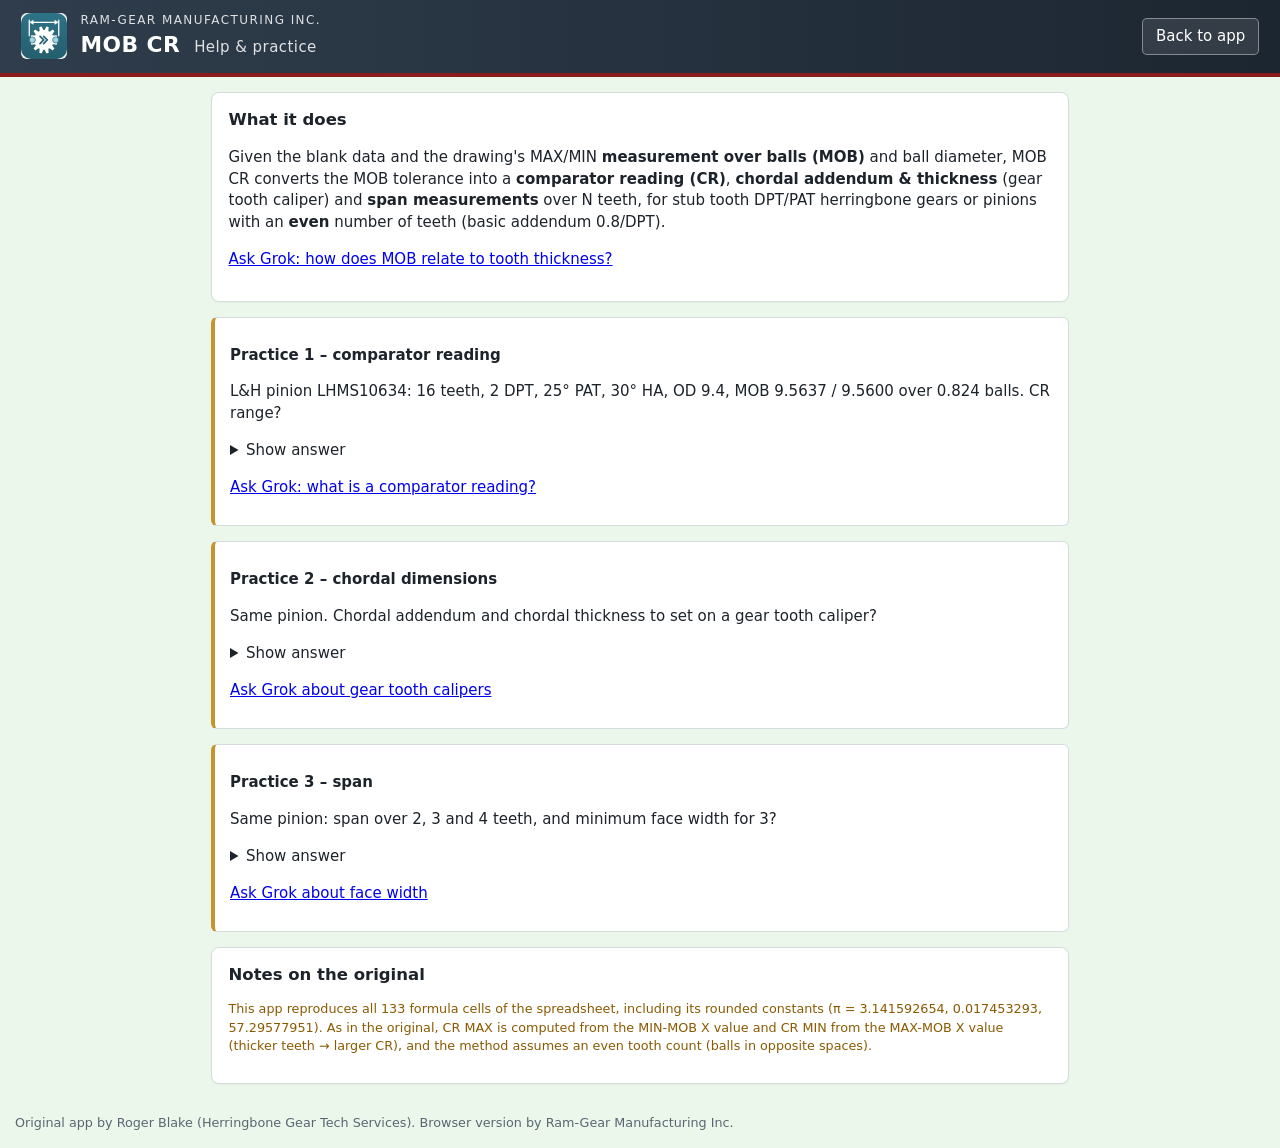
==== help.html @ 39ed8323 "MOB CR: browser version of Roger Blake's MOB to CR spreadsheet" ====
<!DOCTYPE html>
<html lang="en"><head><meta charset="utf-8"><meta name="viewport" content="width=device-width, initial-scale=1">
<title>MOB CR – Help &amp; Practice | Ram-Gear Manufacturing</title>
<link rel="icon" type="image/svg+xml" href="icon.svg"><link rel="icon" type="image/png" href="favicon.png"><link rel="stylesheet" href="css/style.css"></head>
<body>
<header class="site-header"><div class="brand"><img class="app-icon" src="icon.svg" width="46" height="46" alt="MOB CR icon">
<div><div class="company">Ram-Gear Manufacturing Inc.</div><h1>MOB CR <span class="sub">Help &amp; practice</span></h1></div></div>
<nav class="header-actions"><a class="btn" href="index.html">Back to app</a></nav></header>
<main class="help-main">
<section class="card"><h2>What it does</h2>
<p>Given the blank data and the drawing's MAX/MIN <b>measurement over balls (MOB)</b> and ball diameter, MOB CR converts the MOB tolerance into a <b>comparator reading (CR)</b>, <b>chordal addendum &amp; thickness</b> (gear tooth caliper) and <b>span measurements</b> over N teeth, for stub tooth DPT/PAT herringbone gears or pinions with an <b>even</b> number of teeth (basic addendum 0.8/DPT).</p>
<p><a href="https://grok.com/?q=Explain%20how%20measurement%20over%20balls%20(MOB)%20on%20a%20helical%20or%20herringbone%20gear%20with%20an%20even%20number%20of%20teeth%20relates%20to%20tooth%20thickness%2C%20chordal%20thickness%20and%20span." target="_blank" rel="noopener">Ask Grok: how does MOB relate to tooth thickness?</a></p></section>

<div class="practice"><h3>Practice 1 – comparator reading</h3>
<p>L&amp;H pinion LHMS10634: 16 teeth, 2 DPT, 25° PAT, 30° HA, OD 9.4, MOB 9.5637 / 9.5600 over 0.824 balls. CR range?</p>
<details><summary>Show answer</summary><p>CR MAX 0.1260, MIN 0.1235 (based on DPB 2, AB 0.4, PAB 21.99°, TB 0.6802, OD 9.4).</p></details>
<p><a href="https://grok.com/?q=What%20is%20a%20comparator%20reading%20(CR)%20when%20checking%20gear%20tooth%20thickness%20and%20how%20is%20it%20used%20in%20a%20gear%20shop%3F" target="_blank" rel="noopener">Ask Grok: what is a comparator reading?</a></p></div>

<div class="practice"><h3>Practice 2 – chordal dimensions</h3>
<p>Same pinion. Chordal addendum and chordal thickness to set on a gear tooth caliper?</p>
<details><summary>Show answer</summary><p>Addendum 0.7211; thickness MAX 0.8213, MIN 0.8193 (referenced to the 9.4 OD).</p></details>
<p><a href="https://grok.com/?q=How%20do%20I%20measure%20chordal%20tooth%20thickness%20with%20a%20gear%20tooth%20vernier%20caliper%2C%20and%20why%20does%20the%20chordal%20addendum%20depend%20on%20the%20actual%20outside%20diameter%3F" target="_blank" rel="noopener">Ask Grok about gear tooth calipers</a></p></div>

<div class="practice"><h3>Practice 3 – span</h3>
<p>Same pinion: span over 2, 3 and 4 teeth, and minimum face width for 3?</p>
<details><summary>Show answer</summary><p>2 teeth 2.2168 / 2.2150; 3 teeth 3.4782 / 3.4763; 4 teeth 4.7395 / 4.7377. Theoretical teeth to span 2.92 → use 3. Min face width 1.613.</p></details>
<p><a href="https://grok.com/?q=Why%20does%20measuring%20span%20over%20teeth%20on%20a%20helical%20gear%20require%20a%20minimum%20face%20width%20equal%20to%20span%20times%20sine%20of%20base%20helix%20angle%3F" target="_blank" rel="noopener">Ask Grok about face width</a></p></div>

<section class="card"><h2>Notes on the original</h2>
<p class="flag">This app reproduces all 133 formula cells of the spreadsheet, including its rounded constants (π = 3.141592654, 0.017453293, 57.29577951). As in the original, CR MAX is computed from the MIN-MOB X value and CR MIN from the MAX-MOB X value (thicker teeth → larger CR), and the method assumes an even tooth count (balls in opposite spaces).</p></section>
</main>
<footer class="site-footer">Original app by Roger Blake (Herringbone Gear Tech Services). Browser version by Ram-Gear Manufacturing Inc.</footer>
</body></html>
---- css/style.css ----
:root{
  --ink:#1d232a; --muted:#5b6672; --line:#d5dbe1; --bg:#EAF7EA; --card:#fff;
  --brand:#8a1c1c; --brand-dark:#5e1010; --steel:#2f3d4c; --accent:#c8932c;
  --ok:#256b3a; --warn:#8a5a00; --err:#a11d1d;
  --mono: "SFMono-Regular", Consolas, "Liberation Mono", Menlo, monospace;
}
*{box-sizing:border-box}
html,body{margin:0;background:var(--bg);color:var(--ink);font:15px/1.45 system-ui,-apple-system,"Segoe UI",Roboto,Arial,sans-serif}
.site-header{display:flex;justify-content:space-between;align-items:center;gap:1rem;flex-wrap:wrap;
  padding:.8rem 1.4rem;background:linear-gradient(90deg,var(--steel),#1c2631);color:#fff;border-bottom:4px solid var(--brand)}
.brand{display:flex;align-items:center;gap:.9rem}
.logo{width:46px;height:46px;border-radius:6px;background:var(--brand);color:#fff;display:grid;place-items:center;
  font-weight:800;letter-spacing:.5px;font-size:1.1rem;border:2px solid var(--accent)}
.company{font-size:.8rem;text-transform:uppercase;letter-spacing:.12em;opacity:.85}
h1{margin:0;font-size:1.45rem;letter-spacing:.02em}
h1 .sub{font-weight:400;font-size:1rem;opacity:.85;margin-left:.4rem}
h2{font-size:1.1rem;margin:0}
h3{font-size:1rem}
.layout{display:grid;grid-template-columns:minmax(330px,440px) 1fr;gap:1.1rem;padding:1.1rem 1.4rem;max-width:1400px;margin:0 auto}
#tools,#docs{grid-column:1 / -1}
.card{background:var(--card);border:1px solid var(--line);border-radius:8px;padding:1rem 1.1rem;box-shadow:0 1px 2px rgba(0,0,0,.04)}
.card-head{display:flex;justify-content:space-between;align-items:center;border-bottom:2px solid var(--brand);padding-bottom:.45rem;margin-bottom:.8rem}
.units{font-size:.85rem;color:var(--muted)}
.units select{margin-left:.3rem}
.field{margin-bottom:.65rem}
.field label{display:block;font-weight:600;font-size:.9rem;margin-bottom:.2rem}
.field label small{font-weight:400;color:var(--muted)}
.inp{display:flex;align-items:center;gap:.4rem}
input,select,textarea{font:inherit;padding:.38rem .5rem;border:1px solid #aab4be;border-radius:5px;background:#fff;color:var(--ink)}
.inp input{flex:1;font-family:var(--mono);font-size:1rem}
input:focus,select:focus,textarea:focus{outline:2px solid var(--accent);outline-offset:0;border-color:var(--accent)}
.field.has-error input{border-color:var(--err);background:#fff6f6}
.u{min-width:2.4rem;color:var(--muted);font-size:.85rem}
.hint{font-size:.8rem;color:var(--muted);margin-top:.15rem;font-family:var(--mono)}
.err{font-size:.82rem;color:var(--err);margin-top:.15rem}
.err:empty{display:none}
.btn{font:inherit;cursor:pointer;border:1px solid #aab4be;border-radius:5px;padding:.42rem .85rem;background:#f7f8fa;color:var(--ink)}
.btn:hover{background:#eceff2}
.site-header .btn{background:rgba(255,255,255,.1);color:#fff;border-color:rgba(255,255,255,.4)}
.site-header .btn:hover{background:rgba(255,255,255,.2)}
.btn-primary{background:var(--brand);color:#fff;border-color:var(--brand-dark);font-weight:600}
.btn-primary:hover{background:var(--brand-dark)}
.btn-ghost{background:transparent}
.btn-small{padding:.2rem .55rem;font-size:.82rem}
.actions{display:flex;gap:.5rem;flex-wrap:wrap;margin-top:.8rem}
.job{margin-top:.6rem;border:1px dashed var(--line);border-radius:6px;padding:.4rem .6rem}
.job summary{cursor:pointer;font-size:.9rem;color:var(--muted)}
.job label{display:block;font-size:.85rem;margin-top:.35rem}
.job input,.job textarea{width:100%;margin-top:.15rem}
.grid2{display:grid;grid-template-columns:1fr 1fr;gap:0 .6rem}
.notes{margin-top:1rem;background:#fbf7ee;border:1px solid #ead9b5;border-radius:6px;padding:.55rem .8rem;font-size:.88rem}
.notes h3{margin:.1rem 0 .3rem;color:var(--brand);font-size:.9rem;text-transform:uppercase;letter-spacing:.06em}
.notes p{margin:.25rem 0}
.notes code{font-family:var(--mono);font-size:.85em}
table.results{width:100%;border-collapse:collapse}
.results th,.results td{border-bottom:1px solid var(--line);padding:.45rem .55rem;text-align:left;vertical-align:top}
.results thead th{background:#f3f5f7;font-size:.8rem;text-transform:uppercase;letter-spacing:.06em;color:var(--muted)}
.results td.num,.results th.num{text-align:right;font-family:var(--mono);white-space:nowrap}
.results td.idx{width:2.2rem;color:var(--muted)}
.results tr.key td{background:#fff7e6;font-weight:700}
.results tr.key td.num{font-size:1.15rem;color:var(--brand-dark)}
.results.small td{font-size:.88rem;padding:.3rem .55rem}
.results .unit{color:var(--muted);font-size:.8em;margin-left:.25rem}
.results .dm{color:var(--muted);margin-left:.5rem}
.empty{color:var(--muted);text-align:center;padding:2rem!important}
.sec{margin:1.2rem 0 .4rem}
.tag{display:inline-block;font-size:.68rem;font-weight:600;text-transform:uppercase;letter-spacing:.05em;padding:.05rem .4rem;border-radius:3px;vertical-align:middle}
.tag-new{background:#e7eef7;color:#2c4f7c;border:1px solid #c4d4e8}
.stamp{font-size:.8rem;color:var(--muted)}
.method{font-size:.8rem;color:var(--muted);margin-top:1rem;border-top:1px solid var(--line);padding-top:.6rem}
.msg{border-radius:5px;padding:.45rem .7rem;margin-bottom:.6rem;font-size:.88rem}
.msg.warn{background:#fff6e0;border:1px solid #f0d48a;color:var(--warn)}
.msg.error{background:#fdecec;border:1px solid #f0b4b4;color:var(--err)}
.muted{color:var(--muted);font-size:.88rem}
.helpers{display:grid;grid-template-columns:repeat(auto-fill,minmax(250px,1fr));gap:.8rem}
.helper{border:1px solid var(--line);border-radius:6px;padding:.6rem .7rem;display:flex;flex-direction:column;gap:.35rem}
.helper h4{margin:0;font-size:.9rem}
.helper label{font-size:.85rem;display:flex;justify-content:space-between;align-items:center;gap:.5rem}
.helper input{width:9rem;font-family:var(--mono)}
.helper output{font-family:var(--mono);font-weight:700;min-height:1.2em}
.helper .btn{align-self:flex-start}
.docs code{font-family:var(--mono);font-size:.88em;background:#f3f5f7;padding:.05rem .25rem;border-radius:3px}
.formulas li{margin:.25rem 0}
.site-footer{display:flex;justify-content:space-between;flex-wrap:wrap;gap:.5rem;padding:.8rem 1.4rem 1.4rem;color:var(--muted);font-size:.8rem;max-width:1400px;margin:0 auto}
.print-only{display:none}
.toast{position:fixed;bottom:1rem;left:50%;transform:translateX(-50%);background:var(--steel);color:#fff;padding:.5rem 1rem;border-radius:5px;font-size:.9rem;z-index:10}
@media (max-width:860px){.layout{grid-template-columns:1fr}}

@media print{
  @page{size:letter;margin:.5in}
  html,body{background:#fff;font-size:11pt}
  .no-print,.site-header,.site-footer,#messages .warn-print-hide{display:none!important}
  .print-only{display:block}
  .layout{display:block;padding:0}
  .card{border:none;box-shadow:none;padding:0}
  .print-brand{display:flex;gap:.8rem;align-items:center;border-bottom:3px solid #000;padding-bottom:.4rem;margin-bottom:.5rem}
  .print-brand .logo{width:38px;height:38px;background:#fff;color:#000;border:2px solid #000}
  .ptitle{font-weight:700;font-size:13pt}
  .jobtable{width:100%;border-collapse:collapse;margin:.3rem 0 .6rem;font-size:10pt}
  .jobtable td{padding:.15rem .3rem;border:1px solid #999}
  .jobtable td.k{font-weight:600;width:16%;background:#f2f2f2}
  .results th,.results td{border-bottom:1px solid #999;padding:.2rem .45rem}
  .results.small td{padding:.12rem .45rem;font-size:9pt}
  .sec{margin:.6rem 0 .2rem}
  .method{margin-top:.5rem;font-size:8pt}
  .results tr.key td{background:#eee}
  .card-head{border-bottom:1px solid #000}
  .tag-new{border:1px solid #999;background:#fff;color:#333}
  .sig{margin-top:1rem}
  .card-head{margin-bottom:.3rem}
  .print-brand{margin-bottom:.3rem}
  .msg{border:1px solid #999;background:#fff;color:#000}
}
.attrib{font-size:.88rem;color:var(--muted);border-left:3px solid var(--accent);padding:.3rem .7rem;background:#fbf7ee}

a.btn{text-decoration:none;display:inline-block}
.app-icon{width:46px;height:46px;border-radius:10px;display:block;flex:none}
/* Span CR additions */
.app-icon{border-radius:6px;background:#fff}
.big{font-family:var(--mono);font-size:1.15rem;font-weight:700}
table.results{width:100%;border-collapse:collapse}
table.results th,table.results td{padding:.3rem .5rem;border-bottom:1px solid var(--line);text-align:left}
table.results td.num,table.results th.num{text-align:right;font-family:var(--mono)}
.site-footer{text-align:center;color:var(--muted);font-size:.85rem;padding:1rem}
.practice{background:#fff;border:1px solid var(--line);border-left:4px solid var(--accent);border-radius:6px;padding:.8rem 1rem;margin:1rem 0}
.practice details{margin-top:.4rem}
.flag{color:var(--warn);font-size:.85rem}
.help-main{max-width:900px;margin:0 auto;padding:1rem 1.4rem}
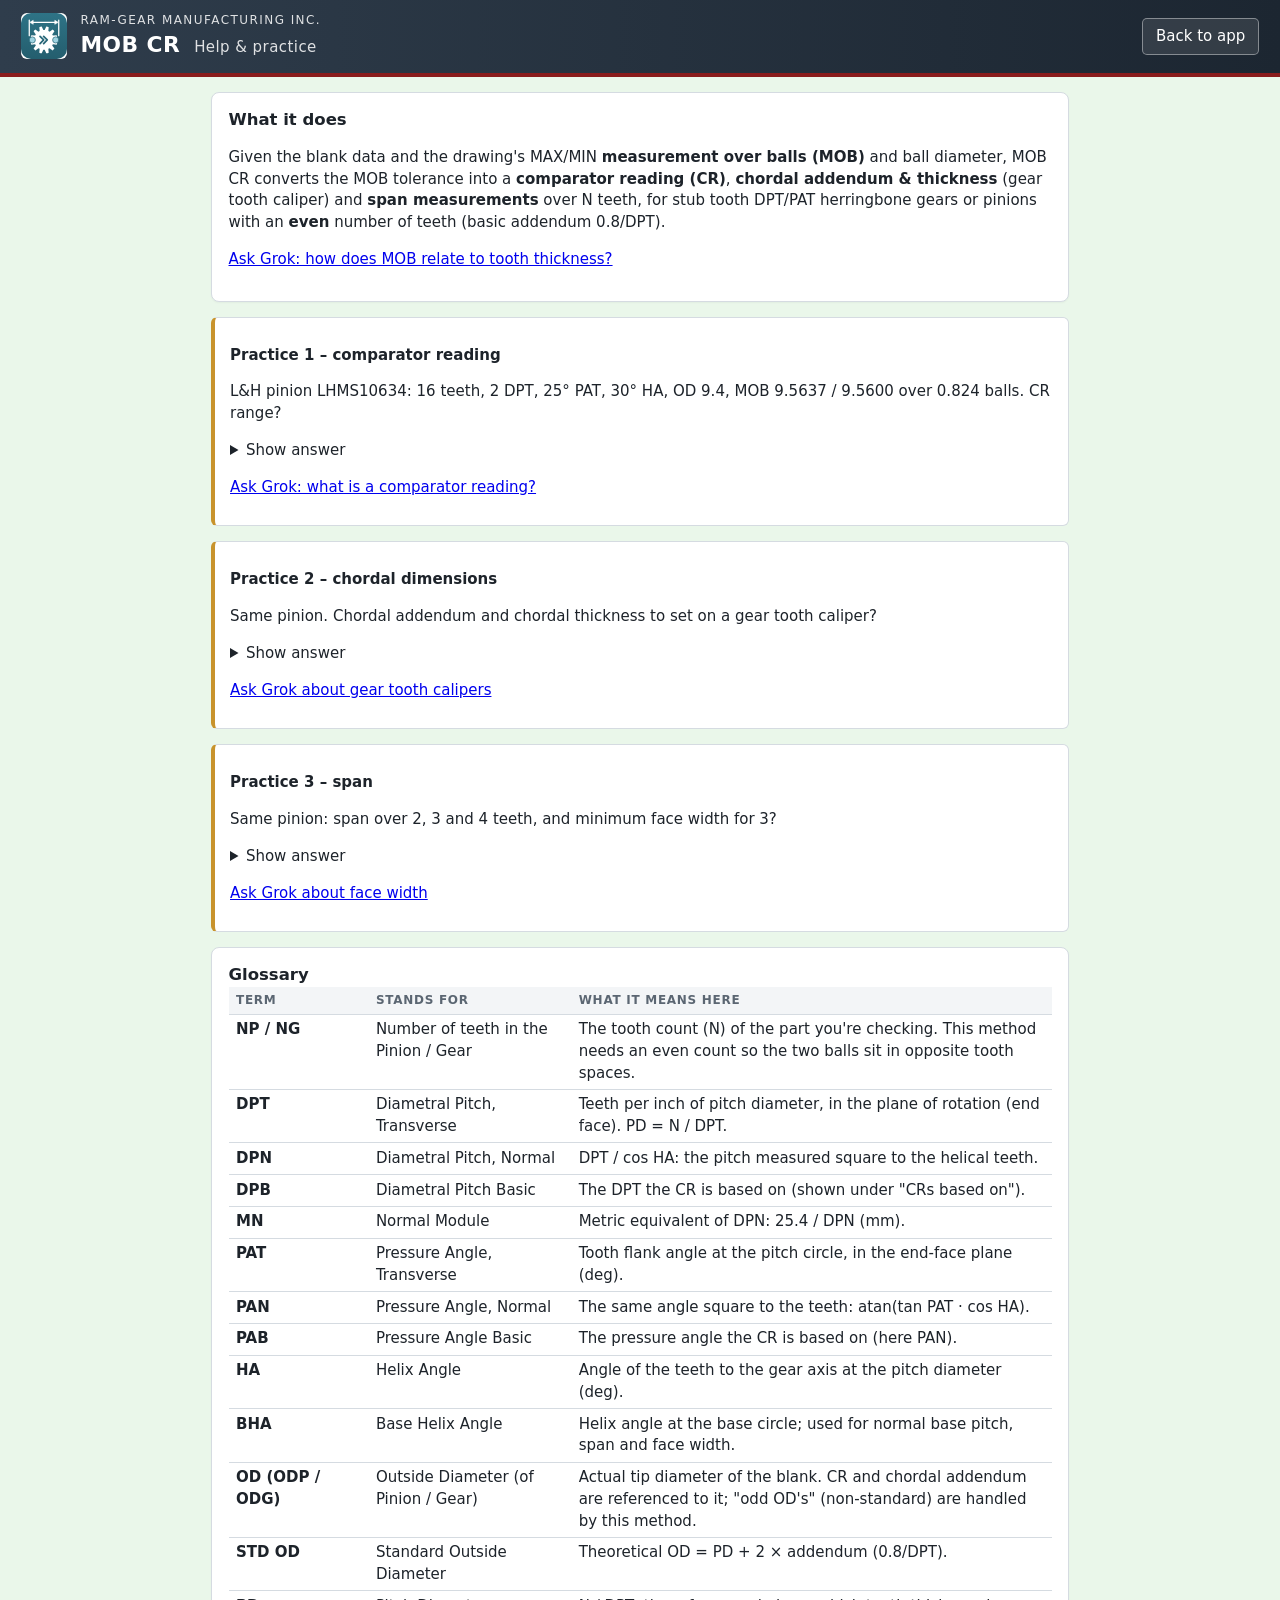
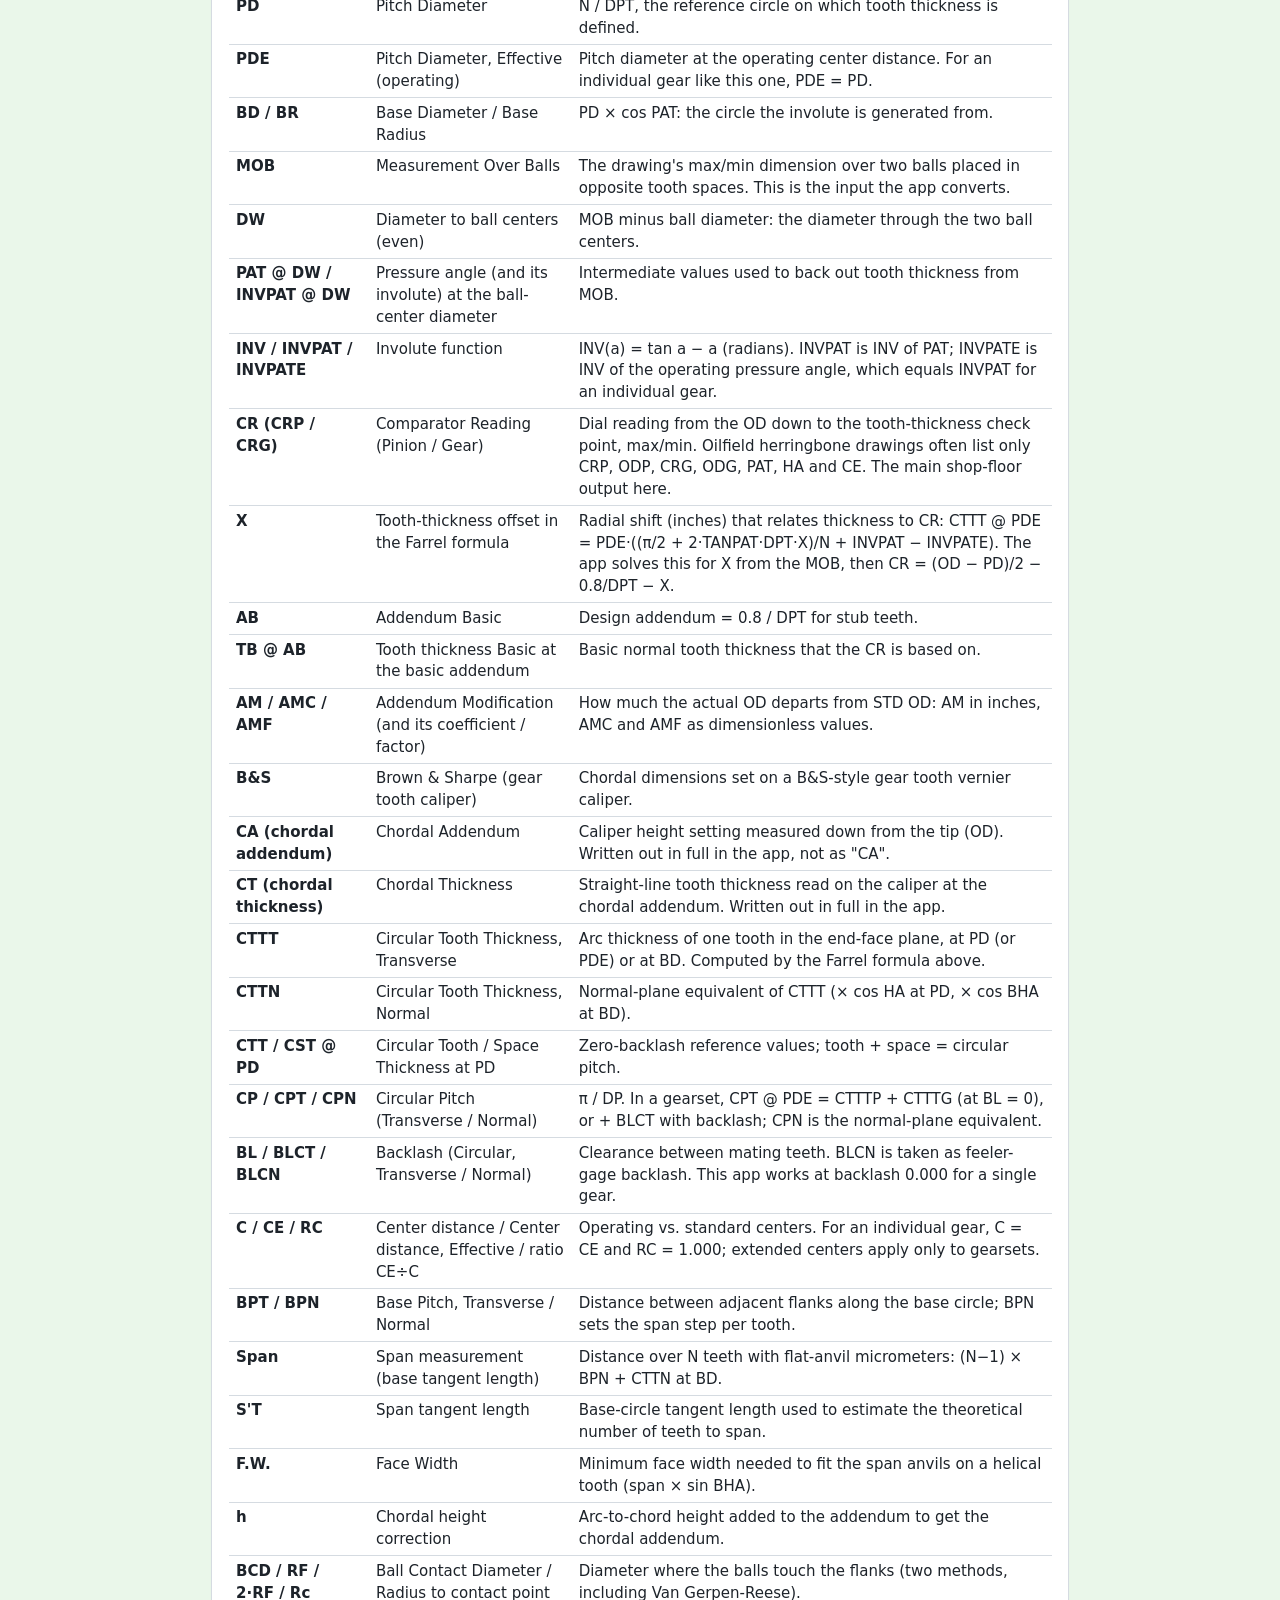
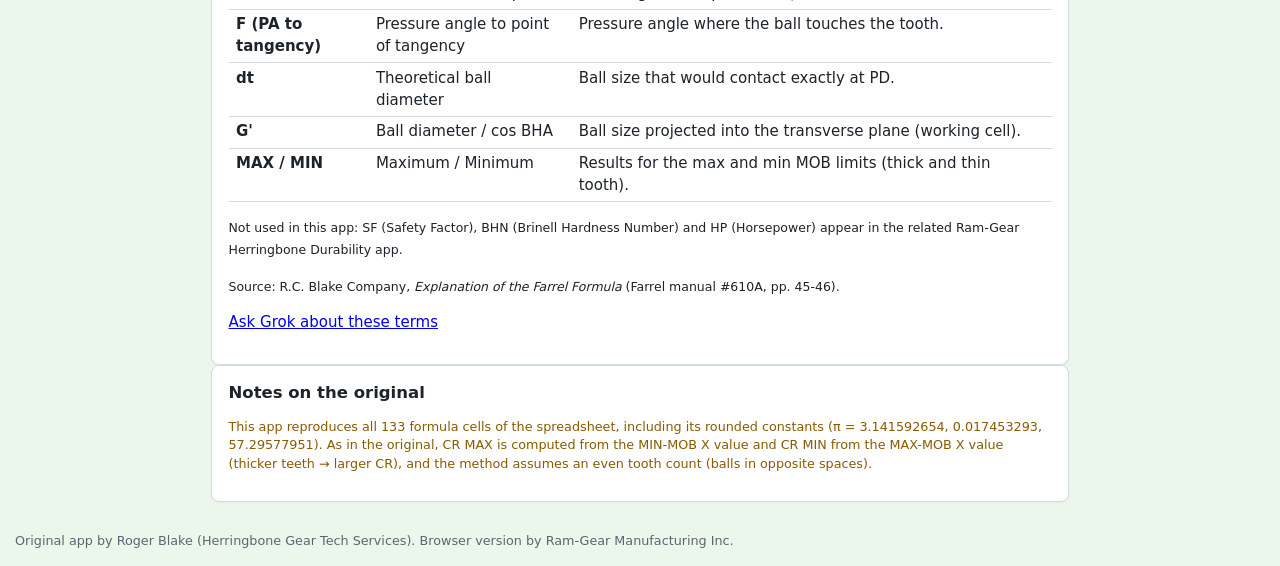
==== commit a908ba6e: "help: add glossary (Farrel formula definitions)" ====
--- a/help.html
+++ b/help.html
@@ -26,6 +26,11 @@
 <details><summary>Show answer</summary><p>2 teeth 2.2168 / 2.2150; 3 teeth 3.4782 / 3.4763; 4 teeth 4.7395 / 4.7377. Theoretical teeth to span 2.92 → use 3. Min face width 1.613.</p></details>
 <p><a href="https://grok.com/?q=Why%20does%20measuring%20span%20over%20teeth%20on%20a%20helical%20gear%20require%20a%20minimum%20face%20width%20equal%20to%20span%20times%20sine%20of%20base%20helix%20angle%3F" target="_blank" rel="noopener">Ask Grok about face width</a></p></div>
 
+<section class="card" id="glossary"><h2>Glossary</h2>
+<table class="results"><thead><tr><th>Term</th><th>Stands for</th><th>What it means here</th></tr></thead><tbody><tr><td><b>NP / NG</b></td><td>Number of teeth in the Pinion / Gear</td><td>The tooth count (N) of the part you're checking. This method needs an even count so the two balls sit in opposite tooth spaces.</td></tr><tr><td><b>DPT</b></td><td>Diametral Pitch, Transverse</td><td>Teeth per inch of pitch diameter, in the plane of rotation (end face). PD = N / DPT.</td></tr><tr><td><b>DPN</b></td><td>Diametral Pitch, Normal</td><td>DPT / cos HA: the pitch measured square to the helical teeth.</td></tr><tr><td><b>DPB</b></td><td>Diametral Pitch Basic</td><td>The DPT the CR is based on (shown under "CRs based on").</td></tr><tr><td><b>MN</b></td><td>Normal Module</td><td>Metric equivalent of DPN: 25.4 / DPN (mm).</td></tr><tr><td><b>PAT</b></td><td>Pressure Angle, Transverse</td><td>Tooth flank angle at the pitch circle, in the end-face plane (deg).</td></tr><tr><td><b>PAN</b></td><td>Pressure Angle, Normal</td><td>The same angle square to the teeth: atan(tan PAT · cos HA).</td></tr><tr><td><b>PAB</b></td><td>Pressure Angle Basic</td><td>The pressure angle the CR is based on (here PAN).</td></tr><tr><td><b>HA</b></td><td>Helix Angle</td><td>Angle of the teeth to the gear axis at the pitch diameter (deg).</td></tr><tr><td><b>BHA</b></td><td>Base Helix Angle</td><td>Helix angle at the base circle; used for normal base pitch, span and face width.</td></tr><tr><td><b>OD (ODP / ODG)</b></td><td>Outside Diameter (of Pinion / Gear)</td><td>Actual tip diameter of the blank. CR and chordal addendum are referenced to it; "odd OD's" (non-standard) are handled by this method.</td></tr><tr><td><b>STD OD</b></td><td>Standard Outside Diameter</td><td>Theoretical OD = PD + 2 × addendum (0.8/DPT).</td></tr><tr><td><b>PD</b></td><td>Pitch Diameter</td><td>N / DPT, the reference circle on which tooth thickness is defined.</td></tr><tr><td><b>PDE</b></td><td>Pitch Diameter, Effective (operating)</td><td>Pitch diameter at the operating center distance. For an individual gear like this one, PDE = PD.</td></tr><tr><td><b>BD / BR</b></td><td>Base Diameter / Base Radius</td><td>PD × cos PAT: the circle the involute is generated from.</td></tr><tr><td><b>MOB</b></td><td>Measurement Over Balls</td><td>The drawing's max/min dimension over two balls placed in opposite tooth spaces. This is the input the app converts.</td></tr><tr><td><b>DW</b></td><td>Diameter to ball centers (even)</td><td>MOB minus ball diameter: the diameter through the two ball centers.</td></tr><tr><td><b>PAT @ DW / INVPAT @ DW</b></td><td>Pressure angle (and its involute) at the ball-center diameter</td><td>Intermediate values used to back out tooth thickness from MOB.</td></tr><tr><td><b>INV / INVPAT / INVPATE</b></td><td>Involute function</td><td>INV(a) = tan a − a (radians). INVPAT is INV of PAT; INVPATE is INV of the operating pressure angle, which equals INVPAT for an individual gear.</td></tr><tr><td><b>CR (CRP / CRG)</b></td><td>Comparator Reading (Pinion / Gear)</td><td>Dial reading from the OD down to the tooth-thickness check point, max/min. Oilfield herringbone drawings often list only CRP, ODP, CRG, ODG, PAT, HA and CE. The main shop-floor output here.</td></tr><tr><td><b>X</b></td><td>Tooth-thickness offset in the Farrel formula</td><td>Radial shift (inches) that relates thickness to CR: CTTT @ PDE = PDE·((π/2 + 2·TANPAT·DPT·X)/N + INVPAT − INVPATE). The app solves this for X from the MOB, then CR = (OD − PD)/2 − 0.8/DPT − X.</td></tr><tr><td><b>AB</b></td><td>Addendum Basic</td><td>Design addendum = 0.8 / DPT for stub teeth.</td></tr><tr><td><b>TB @ AB</b></td><td>Tooth thickness Basic at the basic addendum</td><td>Basic normal tooth thickness that the CR is based on.</td></tr><tr><td><b>AM / AMC / AMF</b></td><td>Addendum Modification (and its coefficient / factor)</td><td>How much the actual OD departs from STD OD: AM in inches, AMC and AMF as dimensionless values.</td></tr><tr><td><b>B&amp;S</b></td><td>Brown &amp; Sharpe (gear tooth caliper)</td><td>Chordal dimensions set on a B&amp;S-style gear tooth vernier caliper.</td></tr><tr><td><b>CA (chordal addendum)</b></td><td>Chordal Addendum</td><td>Caliper height setting measured down from the tip (OD). Written out in full in the app, not as "CA".</td></tr><tr><td><b>CT (chordal thickness)</b></td><td>Chordal Thickness</td><td>Straight-line tooth thickness read on the caliper at the chordal addendum. Written out in full in the app.</td></tr><tr><td><b>CTTT</b></td><td>Circular Tooth Thickness, Transverse</td><td>Arc thickness of one tooth in the end-face plane, at PD (or PDE) or at BD. Computed by the Farrel formula above.</td></tr><tr><td><b>CTTN</b></td><td>Circular Tooth Thickness, Normal</td><td>Normal-plane equivalent of CTTT (× cos HA at PD, × cos BHA at BD).</td></tr><tr><td><b>CTT / CST @ PD</b></td><td>Circular Tooth / Space Thickness at PD</td><td>Zero-backlash reference values; tooth + space = circular pitch.</td></tr><tr><td><b>CP / CPT / CPN</b></td><td>Circular Pitch (Transverse / Normal)</td><td>π / DP. In a gearset, CPT @ PDE = CTTTP + CTTTG (at BL = 0), or + BLCT with backlash; CPN is the normal-plane equivalent.</td></tr><tr><td><b>BL / BLCT / BLCN</b></td><td>Backlash (Circular, Transverse / Normal)</td><td>Clearance between mating teeth. BLCN is taken as feeler-gage backlash. This app works at backlash 0.000 for a single gear.</td></tr><tr><td><b>C / CE / RC</b></td><td>Center distance / Center distance, Effective / ratio CE÷C</td><td>Operating vs. standard centers. For an individual gear, C = CE and RC = 1.000; extended centers apply only to gearsets.</td></tr><tr><td><b>BPT / BPN</b></td><td>Base Pitch, Transverse / Normal</td><td>Distance between adjacent flanks along the base circle; BPN sets the span step per tooth.</td></tr><tr><td><b>Span</b></td><td>Span measurement (base tangent length)</td><td>Distance over N teeth with flat-anvil micrometers: (N−1) × BPN + CTTN at BD.</td></tr><tr><td><b>S'T</b></td><td>Span tangent length</td><td>Base-circle tangent length used to estimate the theoretical number of teeth to span.</td></tr><tr><td><b>F.W.</b></td><td>Face Width</td><td>Minimum face width needed to fit the span anvils on a helical tooth (span × sin BHA).</td></tr><tr><td><b>h</b></td><td>Chordal height correction</td><td>Arc-to-chord height added to the addendum to get the chordal addendum.</td></tr><tr><td><b>BCD / RF / 2·RF / Rc</b></td><td>Ball Contact Diameter / Radius to contact point</td><td>Diameter where the balls touch the flanks (two methods, including Van Gerpen-Reese).</td></tr><tr><td><b>F (PA to tangency)</b></td><td>Pressure angle to point of tangency</td><td>Pressure angle where the ball touches the tooth.</td></tr><tr><td><b>dt</b></td><td>Theoretical ball diameter</td><td>Ball size that would contact exactly at PD.</td></tr><tr><td><b>G'</b></td><td>Ball diameter / cos BHA</td><td>Ball size projected into the transverse plane (working cell).</td></tr><tr><td><b>MAX / MIN</b></td><td>Maximum / Minimum</td><td>Results for the max and min MOB limits (thick and thin tooth).</td></tr></tbody></table>
+<p><small>Not used in this app: SF (Safety Factor), BHN (Brinell Hardness Number) and HP (Horsepower) appear in the related Ram-Gear Herringbone Durability app.</small></p>
+<p><small>Source: R.C. Blake Company, <i>Explanation of the Farrel Formula</i> (Farrel manual #610A, pp. 45-46).</small></p>
+<p><a href="https://grok.com/?q=Explain%20the%20Farrel%20formula%20for%20circular%20tooth%20thickness%20from%20comparator%20reading%20and%20common%20gear%20inspection%20abbreviations%20like%20DPT%2C%20PAT%2C%20MOB%2C%20CR%2C%20CTTN%20and%20BPN." target="_blank" rel="noopener">Ask Grok about these terms</a></p></section>
 <section class="card"><h2>Notes on the original</h2>
 <p class="flag">This app reproduces all 133 formula cells of the spreadsheet, including its rounded constants (π = 3.141592654, 0.017453293, 57.29577951). As in the original, CR MAX is computed from the MIN-MOB X value and CR MIN from the MAX-MOB X value (thicker teeth → larger CR), and the method assumes an even tooth count (balls in opposite spaces).</p></section>
 </main>
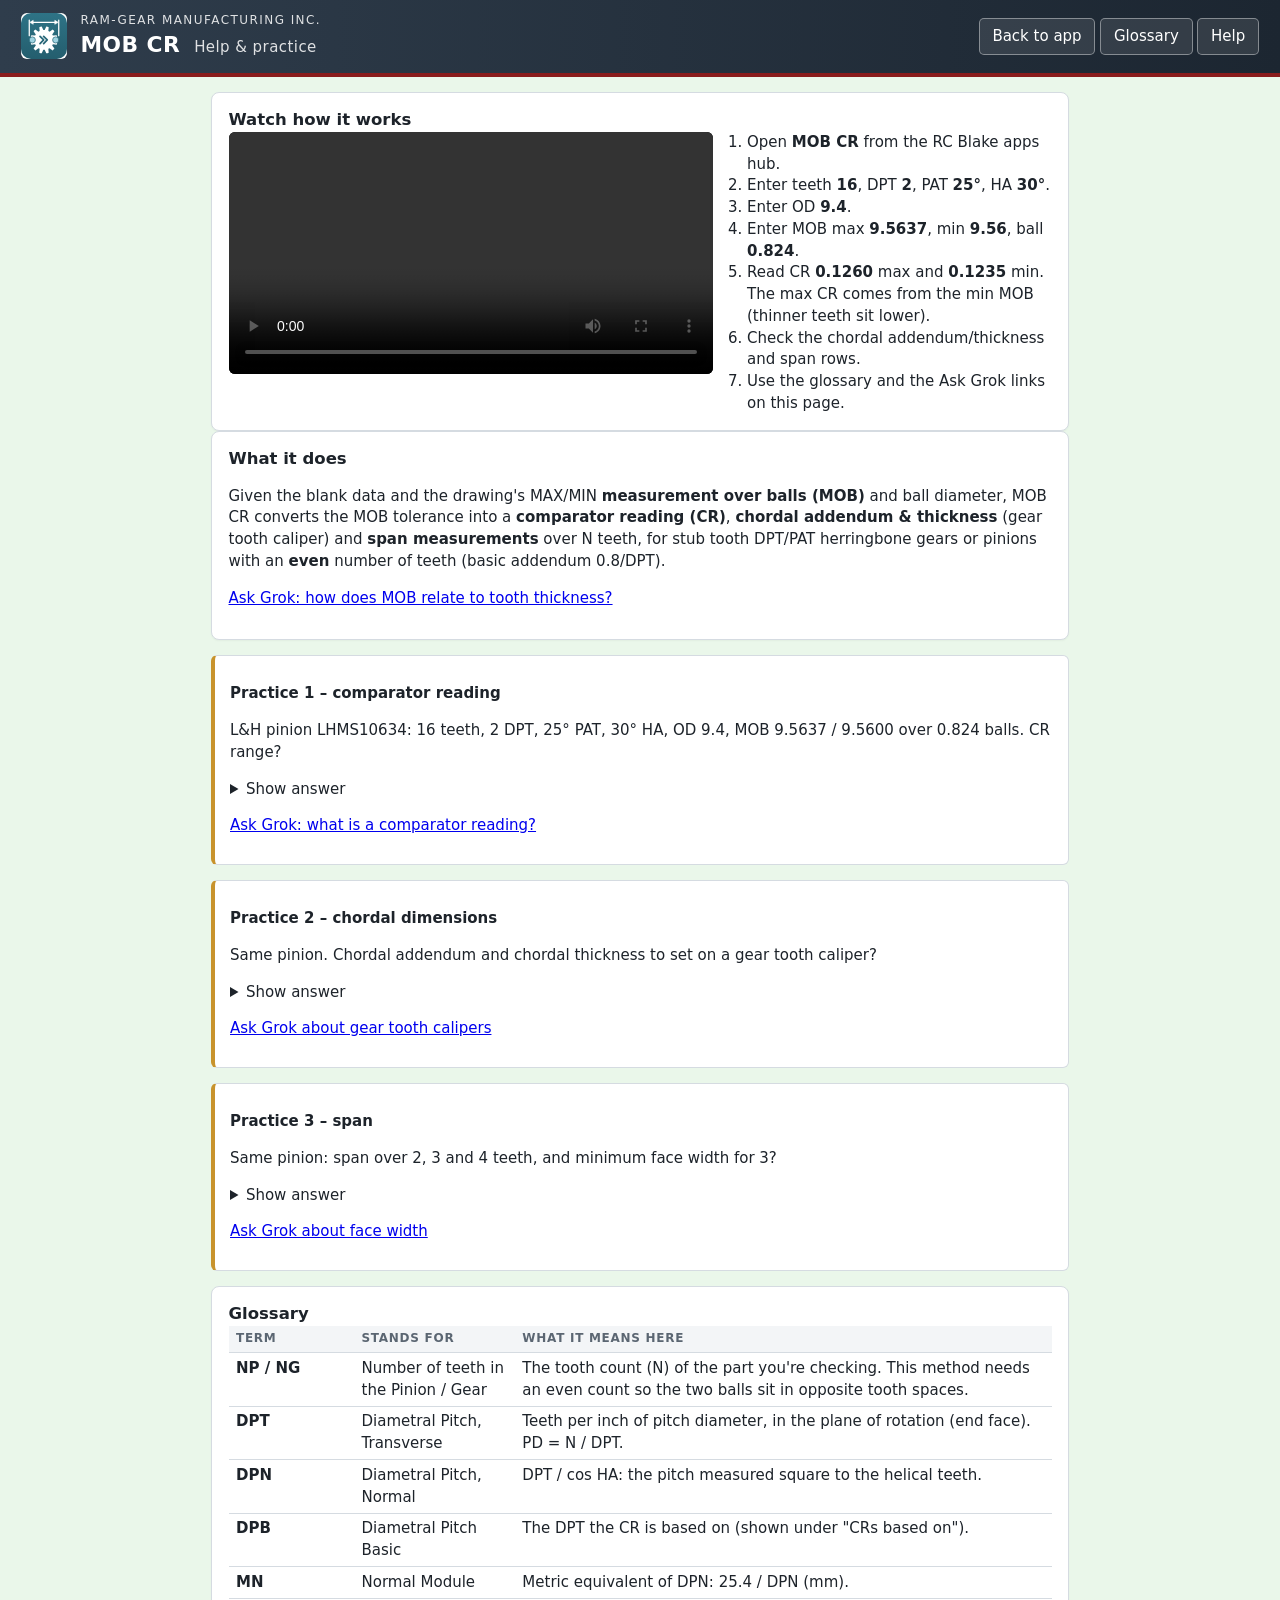
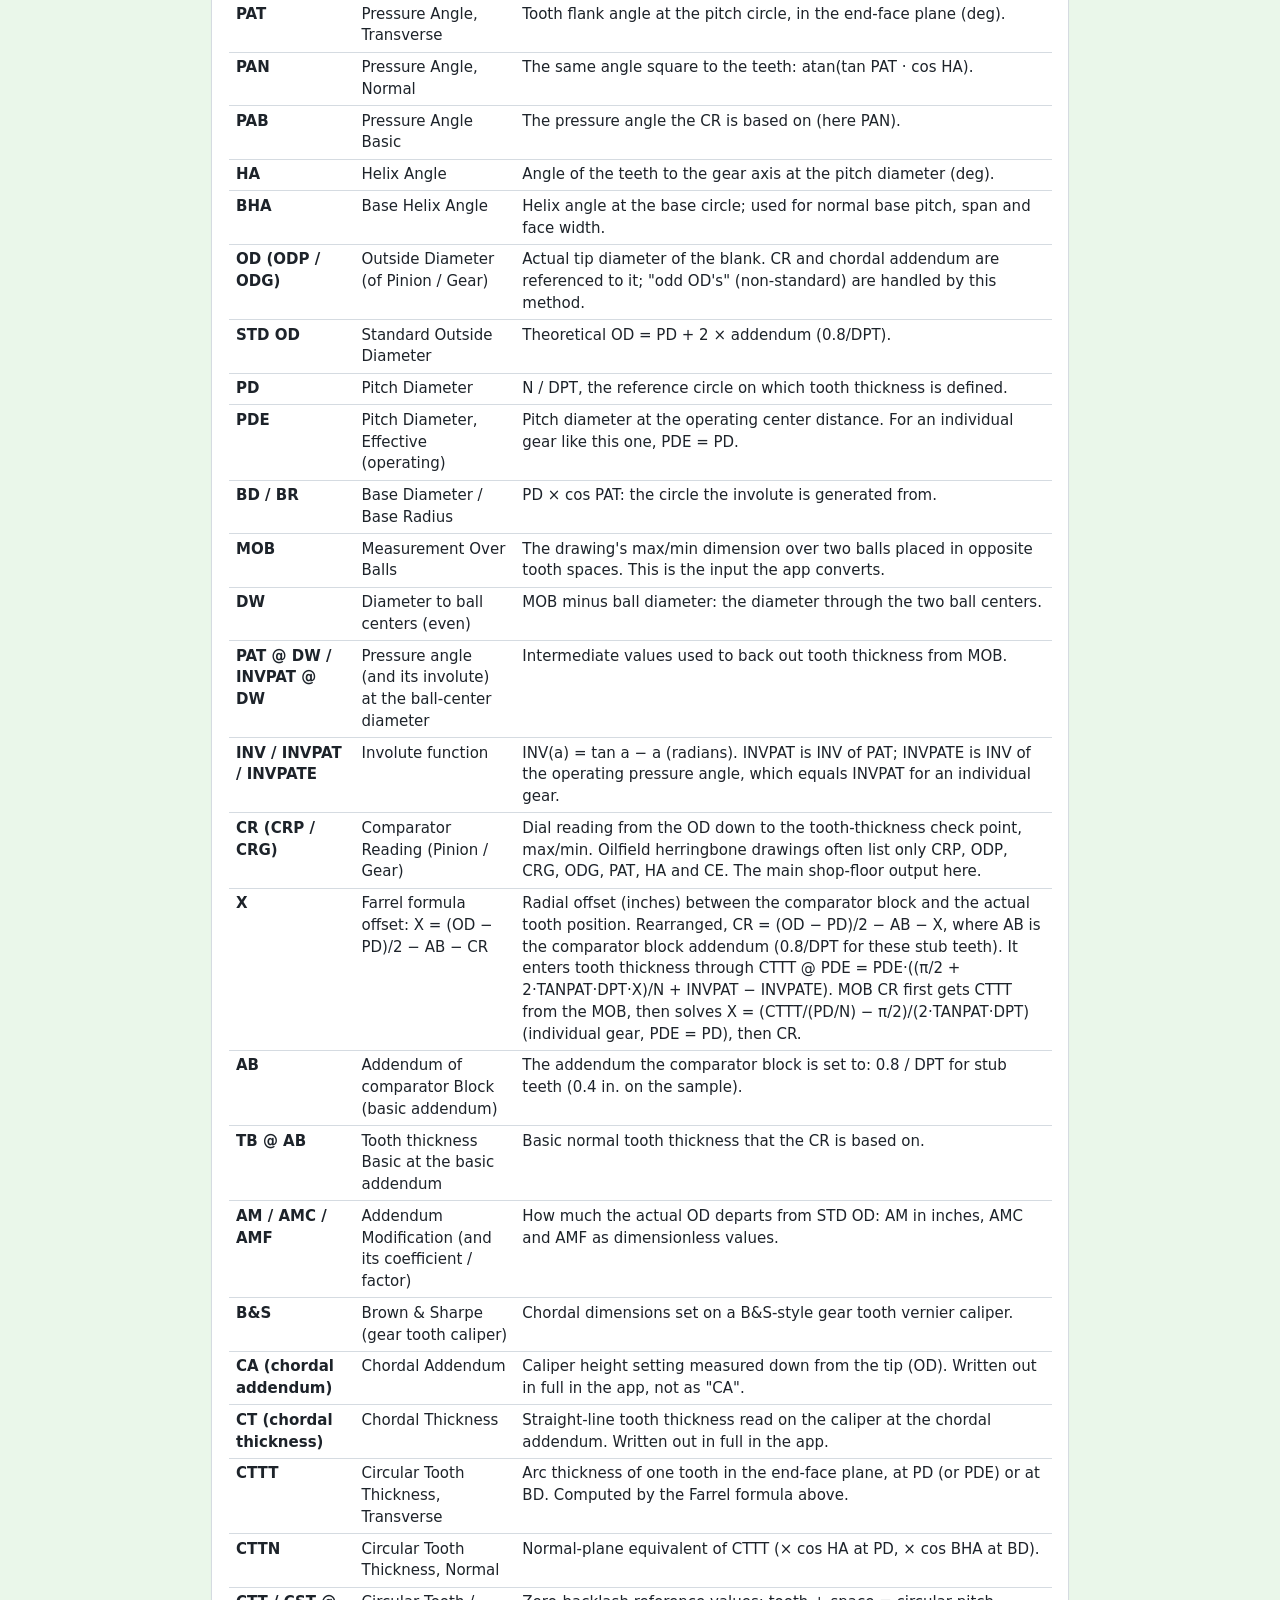
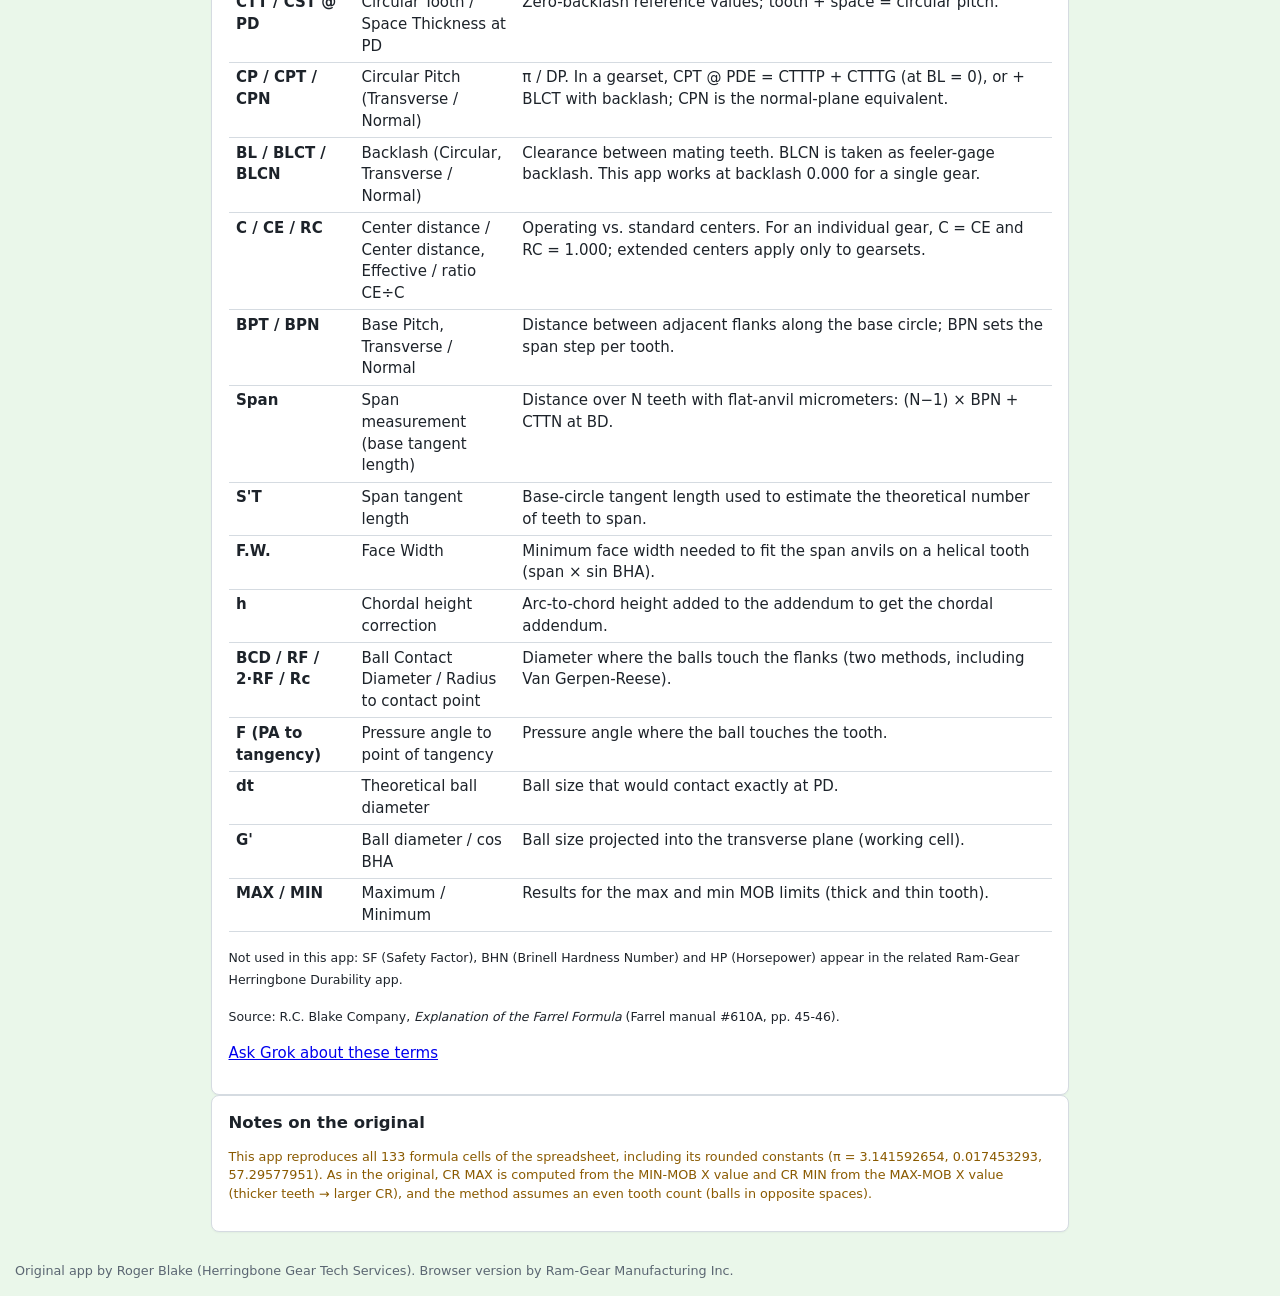
==== commit 651dfe3e: "glossary: align X and AB with Farrel CR-to-CTTT sheet" ====
--- a/help.html
+++ b/help.html
@@ -5,8 +5,12 @@
 <body>
 <header class="site-header"><div class="brand"><img class="app-icon" src="icon.svg" width="46" height="46" alt="MOB CR icon">
 <div><div class="company">Ram-Gear Manufacturing Inc.</div><h1>MOB CR <span class="sub">Help &amp; practice</span></h1></div></div>
-<nav class="header-actions"><a class="btn" href="index.html">Back to app</a></nav></header>
+<nav class="header-actions"><a class="btn" href="index.html">Back to app</a> <a class="btn btn-ghost" href="#glossary">Glossary</a> <a class="btn btn-ghost" id="btnHelp" href="https://grok.com/?q=I%27m%20using%20Ram-Gear%27s%20MOB%20CR%20app%2C%20a%20browser%20rebuild%20of%20Roger%20Blake%27s%20spreadsheet%20that%20converts%20measurement%20over%20balls%20%28MOB%29%20to%20comparator%20readings%20%28CR%29%2C%20chordal%20dimensions%20and%20span%20dimensions%20for%20stub%20tooth%20herringbone%20gears%20or%20pinions%20with%20an%20even%20number%20of%20teeth.%20Can%20you%20give%20me%20pointers%20on%20how%20to%20use%20it%3F" target="_blank" rel="noopener" title="Ask Grok how to use MOB CR (opens in a new tab)">Help</a></nav></header>
 <main class="help-main">
+<section class="card" id="video"><h2>Watch how it works</h2>
+<div style="display:flex;flex-wrap:wrap;gap:1rem;align-items:flex-start">
+<video controls preload="metadata" style="flex:1 1 420px;max-width:100%;border-radius:6px;background:#000"><source src="media/mob-cr-help.mp4" type="video/mp4">Your browser can't play this video. <a href="media/mob-cr-help.mp4">Download it</a>.</video>
+<ol style="flex:1 1 260px;margin:0;padding-left:1.3rem"><li>Open <b>MOB CR</b> from the RC Blake apps hub.</li><li>Enter teeth <b>16</b>, DPT <b>2</b>, PAT <b>25°</b>, HA <b>30°</b>.</li><li>Enter OD <b>9.4</b>.</li><li>Enter MOB max <b>9.5637</b>, min <b>9.56</b>, ball <b>0.824</b>.</li><li>Read CR <b>0.1260</b> max and <b>0.1235</b> min. The max CR comes from the min MOB (thinner teeth sit lower).</li><li>Check the chordal addendum/thickness and span rows.</li><li>Use the glossary and the Ask Grok links on this page.</li></ol></div></section>
 <section class="card"><h2>What it does</h2>
 <p>Given the blank data and the drawing's MAX/MIN <b>measurement over balls (MOB)</b> and ball diameter, MOB CR converts the MOB tolerance into a <b>comparator reading (CR)</b>, <b>chordal addendum &amp; thickness</b> (gear tooth caliper) and <b>span measurements</b> over N teeth, for stub tooth DPT/PAT herringbone gears or pinions with an <b>even</b> number of teeth (basic addendum 0.8/DPT).</p>
 <p><a href="https://grok.com/?q=Explain%20how%20measurement%20over%20balls%20(MOB)%20on%20a%20helical%20or%20herringbone%20gear%20with%20an%20even%20number%20of%20teeth%20relates%20to%20tooth%20thickness%2C%20chordal%20thickness%20and%20span." target="_blank" rel="noopener">Ask Grok: how does MOB relate to tooth thickness?</a></p></section>
@@ -27,7 +31,7 @@
 <p><a href="https://grok.com/?q=Why%20does%20measuring%20span%20over%20teeth%20on%20a%20helical%20gear%20require%20a%20minimum%20face%20width%20equal%20to%20span%20times%20sine%20of%20base%20helix%20angle%3F" target="_blank" rel="noopener">Ask Grok about face width</a></p></div>
 
 <section class="card" id="glossary"><h2>Glossary</h2>
-<table class="results"><thead><tr><th>Term</th><th>Stands for</th><th>What it means here</th></tr></thead><tbody><tr><td><b>NP / NG</b></td><td>Number of teeth in the Pinion / Gear</td><td>The tooth count (N) of the part you're checking. This method needs an even count so the two balls sit in opposite tooth spaces.</td></tr><tr><td><b>DPT</b></td><td>Diametral Pitch, Transverse</td><td>Teeth per inch of pitch diameter, in the plane of rotation (end face). PD = N / DPT.</td></tr><tr><td><b>DPN</b></td><td>Diametral Pitch, Normal</td><td>DPT / cos HA: the pitch measured square to the helical teeth.</td></tr><tr><td><b>DPB</b></td><td>Diametral Pitch Basic</td><td>The DPT the CR is based on (shown under "CRs based on").</td></tr><tr><td><b>MN</b></td><td>Normal Module</td><td>Metric equivalent of DPN: 25.4 / DPN (mm).</td></tr><tr><td><b>PAT</b></td><td>Pressure Angle, Transverse</td><td>Tooth flank angle at the pitch circle, in the end-face plane (deg).</td></tr><tr><td><b>PAN</b></td><td>Pressure Angle, Normal</td><td>The same angle square to the teeth: atan(tan PAT · cos HA).</td></tr><tr><td><b>PAB</b></td><td>Pressure Angle Basic</td><td>The pressure angle the CR is based on (here PAN).</td></tr><tr><td><b>HA</b></td><td>Helix Angle</td><td>Angle of the teeth to the gear axis at the pitch diameter (deg).</td></tr><tr><td><b>BHA</b></td><td>Base Helix Angle</td><td>Helix angle at the base circle; used for normal base pitch, span and face width.</td></tr><tr><td><b>OD (ODP / ODG)</b></td><td>Outside Diameter (of Pinion / Gear)</td><td>Actual tip diameter of the blank. CR and chordal addendum are referenced to it; "odd OD's" (non-standard) are handled by this method.</td></tr><tr><td><b>STD OD</b></td><td>Standard Outside Diameter</td><td>Theoretical OD = PD + 2 × addendum (0.8/DPT).</td></tr><tr><td><b>PD</b></td><td>Pitch Diameter</td><td>N / DPT, the reference circle on which tooth thickness is defined.</td></tr><tr><td><b>PDE</b></td><td>Pitch Diameter, Effective (operating)</td><td>Pitch diameter at the operating center distance. For an individual gear like this one, PDE = PD.</td></tr><tr><td><b>BD / BR</b></td><td>Base Diameter / Base Radius</td><td>PD × cos PAT: the circle the involute is generated from.</td></tr><tr><td><b>MOB</b></td><td>Measurement Over Balls</td><td>The drawing's max/min dimension over two balls placed in opposite tooth spaces. This is the input the app converts.</td></tr><tr><td><b>DW</b></td><td>Diameter to ball centers (even)</td><td>MOB minus ball diameter: the diameter through the two ball centers.</td></tr><tr><td><b>PAT @ DW / INVPAT @ DW</b></td><td>Pressure angle (and its involute) at the ball-center diameter</td><td>Intermediate values used to back out tooth thickness from MOB.</td></tr><tr><td><b>INV / INVPAT / INVPATE</b></td><td>Involute function</td><td>INV(a) = tan a − a (radians). INVPAT is INV of PAT; INVPATE is INV of the operating pressure angle, which equals INVPAT for an individual gear.</td></tr><tr><td><b>CR (CRP / CRG)</b></td><td>Comparator Reading (Pinion / Gear)</td><td>Dial reading from the OD down to the tooth-thickness check point, max/min. Oilfield herringbone drawings often list only CRP, ODP, CRG, ODG, PAT, HA and CE. The main shop-floor output here.</td></tr><tr><td><b>X</b></td><td>Tooth-thickness offset in the Farrel formula</td><td>Radial shift (inches) that relates thickness to CR: CTTT @ PDE = PDE·((π/2 + 2·TANPAT·DPT·X)/N + INVPAT − INVPATE). The app solves this for X from the MOB, then CR = (OD − PD)/2 − 0.8/DPT − X.</td></tr><tr><td><b>AB</b></td><td>Addendum Basic</td><td>Design addendum = 0.8 / DPT for stub teeth.</td></tr><tr><td><b>TB @ AB</b></td><td>Tooth thickness Basic at the basic addendum</td><td>Basic normal tooth thickness that the CR is based on.</td></tr><tr><td><b>AM / AMC / AMF</b></td><td>Addendum Modification (and its coefficient / factor)</td><td>How much the actual OD departs from STD OD: AM in inches, AMC and AMF as dimensionless values.</td></tr><tr><td><b>B&amp;S</b></td><td>Brown &amp; Sharpe (gear tooth caliper)</td><td>Chordal dimensions set on a B&amp;S-style gear tooth vernier caliper.</td></tr><tr><td><b>CA (chordal addendum)</b></td><td>Chordal Addendum</td><td>Caliper height setting measured down from the tip (OD). Written out in full in the app, not as "CA".</td></tr><tr><td><b>CT (chordal thickness)</b></td><td>Chordal Thickness</td><td>Straight-line tooth thickness read on the caliper at the chordal addendum. Written out in full in the app.</td></tr><tr><td><b>CTTT</b></td><td>Circular Tooth Thickness, Transverse</td><td>Arc thickness of one tooth in the end-face plane, at PD (or PDE) or at BD. Computed by the Farrel formula above.</td></tr><tr><td><b>CTTN</b></td><td>Circular Tooth Thickness, Normal</td><td>Normal-plane equivalent of CTTT (× cos HA at PD, × cos BHA at BD).</td></tr><tr><td><b>CTT / CST @ PD</b></td><td>Circular Tooth / Space Thickness at PD</td><td>Zero-backlash reference values; tooth + space = circular pitch.</td></tr><tr><td><b>CP / CPT / CPN</b></td><td>Circular Pitch (Transverse / Normal)</td><td>π / DP. In a gearset, CPT @ PDE = CTTTP + CTTTG (at BL = 0), or + BLCT with backlash; CPN is the normal-plane equivalent.</td></tr><tr><td><b>BL / BLCT / BLCN</b></td><td>Backlash (Circular, Transverse / Normal)</td><td>Clearance between mating teeth. BLCN is taken as feeler-gage backlash. This app works at backlash 0.000 for a single gear.</td></tr><tr><td><b>C / CE / RC</b></td><td>Center distance / Center distance, Effective / ratio CE÷C</td><td>Operating vs. standard centers. For an individual gear, C = CE and RC = 1.000; extended centers apply only to gearsets.</td></tr><tr><td><b>BPT / BPN</b></td><td>Base Pitch, Transverse / Normal</td><td>Distance between adjacent flanks along the base circle; BPN sets the span step per tooth.</td></tr><tr><td><b>Span</b></td><td>Span measurement (base tangent length)</td><td>Distance over N teeth with flat-anvil micrometers: (N−1) × BPN + CTTN at BD.</td></tr><tr><td><b>S'T</b></td><td>Span tangent length</td><td>Base-circle tangent length used to estimate the theoretical number of teeth to span.</td></tr><tr><td><b>F.W.</b></td><td>Face Width</td><td>Minimum face width needed to fit the span anvils on a helical tooth (span × sin BHA).</td></tr><tr><td><b>h</b></td><td>Chordal height correction</td><td>Arc-to-chord height added to the addendum to get the chordal addendum.</td></tr><tr><td><b>BCD / RF / 2·RF / Rc</b></td><td>Ball Contact Diameter / Radius to contact point</td><td>Diameter where the balls touch the flanks (two methods, including Van Gerpen-Reese).</td></tr><tr><td><b>F (PA to tangency)</b></td><td>Pressure angle to point of tangency</td><td>Pressure angle where the ball touches the tooth.</td></tr><tr><td><b>dt</b></td><td>Theoretical ball diameter</td><td>Ball size that would contact exactly at PD.</td></tr><tr><td><b>G'</b></td><td>Ball diameter / cos BHA</td><td>Ball size projected into the transverse plane (working cell).</td></tr><tr><td><b>MAX / MIN</b></td><td>Maximum / Minimum</td><td>Results for the max and min MOB limits (thick and thin tooth).</td></tr></tbody></table>
+<table class="results"><thead><tr><th>Term</th><th>Stands for</th><th>What it means here</th></tr></thead><tbody><tr><td><b>NP / NG</b></td><td>Number of teeth in the Pinion / Gear</td><td>The tooth count (N) of the part you're checking. This method needs an even count so the two balls sit in opposite tooth spaces.</td></tr><tr><td><b>DPT</b></td><td>Diametral Pitch, Transverse</td><td>Teeth per inch of pitch diameter, in the plane of rotation (end face). PD = N / DPT.</td></tr><tr><td><b>DPN</b></td><td>Diametral Pitch, Normal</td><td>DPT / cos HA: the pitch measured square to the helical teeth.</td></tr><tr><td><b>DPB</b></td><td>Diametral Pitch Basic</td><td>The DPT the CR is based on (shown under "CRs based on").</td></tr><tr><td><b>MN</b></td><td>Normal Module</td><td>Metric equivalent of DPN: 25.4 / DPN (mm).</td></tr><tr><td><b>PAT</b></td><td>Pressure Angle, Transverse</td><td>Tooth flank angle at the pitch circle, in the end-face plane (deg).</td></tr><tr><td><b>PAN</b></td><td>Pressure Angle, Normal</td><td>The same angle square to the teeth: atan(tan PAT · cos HA).</td></tr><tr><td><b>PAB</b></td><td>Pressure Angle Basic</td><td>The pressure angle the CR is based on (here PAN).</td></tr><tr><td><b>HA</b></td><td>Helix Angle</td><td>Angle of the teeth to the gear axis at the pitch diameter (deg).</td></tr><tr><td><b>BHA</b></td><td>Base Helix Angle</td><td>Helix angle at the base circle; used for normal base pitch, span and face width.</td></tr><tr><td><b>OD (ODP / ODG)</b></td><td>Outside Diameter (of Pinion / Gear)</td><td>Actual tip diameter of the blank. CR and chordal addendum are referenced to it; "odd OD's" (non-standard) are handled by this method.</td></tr><tr><td><b>STD OD</b></td><td>Standard Outside Diameter</td><td>Theoretical OD = PD + 2 × addendum (0.8/DPT).</td></tr><tr><td><b>PD</b></td><td>Pitch Diameter</td><td>N / DPT, the reference circle on which tooth thickness is defined.</td></tr><tr><td><b>PDE</b></td><td>Pitch Diameter, Effective (operating)</td><td>Pitch diameter at the operating center distance. For an individual gear like this one, PDE = PD.</td></tr><tr><td><b>BD / BR</b></td><td>Base Diameter / Base Radius</td><td>PD × cos PAT: the circle the involute is generated from.</td></tr><tr><td><b>MOB</b></td><td>Measurement Over Balls</td><td>The drawing's max/min dimension over two balls placed in opposite tooth spaces. This is the input the app converts.</td></tr><tr><td><b>DW</b></td><td>Diameter to ball centers (even)</td><td>MOB minus ball diameter: the diameter through the two ball centers.</td></tr><tr><td><b>PAT @ DW / INVPAT @ DW</b></td><td>Pressure angle (and its involute) at the ball-center diameter</td><td>Intermediate values used to back out tooth thickness from MOB.</td></tr><tr><td><b>INV / INVPAT / INVPATE</b></td><td>Involute function</td><td>INV(a) = tan a − a (radians). INVPAT is INV of PAT; INVPATE is INV of the operating pressure angle, which equals INVPAT for an individual gear.</td></tr><tr><td><b>CR (CRP / CRG)</b></td><td>Comparator Reading (Pinion / Gear)</td><td>Dial reading from the OD down to the tooth-thickness check point, max/min. Oilfield herringbone drawings often list only CRP, ODP, CRG, ODG, PAT, HA and CE. The main shop-floor output here.</td></tr><tr><td><b>X</b></td><td>Farrel formula offset: X = (OD − PD)/2 − AB − CR</td><td>Radial offset (inches) between the comparator block and the actual tooth position. Rearranged, CR = (OD − PD)/2 − AB − X, where AB is the comparator block addendum (0.8/DPT for these stub teeth). It enters tooth thickness through CTTT @ PDE = PDE·((π/2 + 2·TANPAT·DPT·X)/N + INVPAT − INVPATE). MOB CR first gets CTTT from the MOB, then solves X = (CTTT/(PD/N) − π/2)/(2·TANPAT·DPT) (individual gear, PDE = PD), then CR.</td></tr><tr><td><b>AB</b></td><td>Addendum of comparator Block (basic addendum)</td><td>The addendum the comparator block is set to: 0.8 / DPT for stub teeth (0.4 in. on the sample).</td></tr><tr><td><b>TB @ AB</b></td><td>Tooth thickness Basic at the basic addendum</td><td>Basic normal tooth thickness that the CR is based on.</td></tr><tr><td><b>AM / AMC / AMF</b></td><td>Addendum Modification (and its coefficient / factor)</td><td>How much the actual OD departs from STD OD: AM in inches, AMC and AMF as dimensionless values.</td></tr><tr><td><b>B&amp;S</b></td><td>Brown &amp; Sharpe (gear tooth caliper)</td><td>Chordal dimensions set on a B&amp;S-style gear tooth vernier caliper.</td></tr><tr><td><b>CA (chordal addendum)</b></td><td>Chordal Addendum</td><td>Caliper height setting measured down from the tip (OD). Written out in full in the app, not as "CA".</td></tr><tr><td><b>CT (chordal thickness)</b></td><td>Chordal Thickness</td><td>Straight-line tooth thickness read on the caliper at the chordal addendum. Written out in full in the app.</td></tr><tr><td><b>CTTT</b></td><td>Circular Tooth Thickness, Transverse</td><td>Arc thickness of one tooth in the end-face plane, at PD (or PDE) or at BD. Computed by the Farrel formula above.</td></tr><tr><td><b>CTTN</b></td><td>Circular Tooth Thickness, Normal</td><td>Normal-plane equivalent of CTTT (× cos HA at PD, × cos BHA at BD).</td></tr><tr><td><b>CTT / CST @ PD</b></td><td>Circular Tooth / Space Thickness at PD</td><td>Zero-backlash reference values; tooth + space = circular pitch.</td></tr><tr><td><b>CP / CPT / CPN</b></td><td>Circular Pitch (Transverse / Normal)</td><td>π / DP. In a gearset, CPT @ PDE = CTTTP + CTTTG (at BL = 0), or + BLCT with backlash; CPN is the normal-plane equivalent.</td></tr><tr><td><b>BL / BLCT / BLCN</b></td><td>Backlash (Circular, Transverse / Normal)</td><td>Clearance between mating teeth. BLCN is taken as feeler-gage backlash. This app works at backlash 0.000 for a single gear.</td></tr><tr><td><b>C / CE / RC</b></td><td>Center distance / Center distance, Effective / ratio CE÷C</td><td>Operating vs. standard centers. For an individual gear, C = CE and RC = 1.000; extended centers apply only to gearsets.</td></tr><tr><td><b>BPT / BPN</b></td><td>Base Pitch, Transverse / Normal</td><td>Distance between adjacent flanks along the base circle; BPN sets the span step per tooth.</td></tr><tr><td><b>Span</b></td><td>Span measurement (base tangent length)</td><td>Distance over N teeth with flat-anvil micrometers: (N−1) × BPN + CTTN at BD.</td></tr><tr><td><b>S'T</b></td><td>Span tangent length</td><td>Base-circle tangent length used to estimate the theoretical number of teeth to span.</td></tr><tr><td><b>F.W.</b></td><td>Face Width</td><td>Minimum face width needed to fit the span anvils on a helical tooth (span × sin BHA).</td></tr><tr><td><b>h</b></td><td>Chordal height correction</td><td>Arc-to-chord height added to the addendum to get the chordal addendum.</td></tr><tr><td><b>BCD / RF / 2·RF / Rc</b></td><td>Ball Contact Diameter / Radius to contact point</td><td>Diameter where the balls touch the flanks (two methods, including Van Gerpen-Reese).</td></tr><tr><td><b>F (PA to tangency)</b></td><td>Pressure angle to point of tangency</td><td>Pressure angle where the ball touches the tooth.</td></tr><tr><td><b>dt</b></td><td>Theoretical ball diameter</td><td>Ball size that would contact exactly at PD.</td></tr><tr><td><b>G'</b></td><td>Ball diameter / cos BHA</td><td>Ball size projected into the transverse plane (working cell).</td></tr><tr><td><b>MAX / MIN</b></td><td>Maximum / Minimum</td><td>Results for the max and min MOB limits (thick and thin tooth).</td></tr></tbody></table>
 <p><small>Not used in this app: SF (Safety Factor), BHN (Brinell Hardness Number) and HP (Horsepower) appear in the related Ram-Gear Herringbone Durability app.</small></p>
 <p><small>Source: R.C. Blake Company, <i>Explanation of the Farrel Formula</i> (Farrel manual #610A, pp. 45-46).</small></p>
 <p><a href="https://grok.com/?q=Explain%20the%20Farrel%20formula%20for%20circular%20tooth%20thickness%20from%20comparator%20reading%20and%20common%20gear%20inspection%20abbreviations%20like%20DPT%2C%20PAT%2C%20MOB%2C%20CR%2C%20CTTN%20and%20BPN." target="_blank" rel="noopener">Ask Grok about these terms</a></p></section>
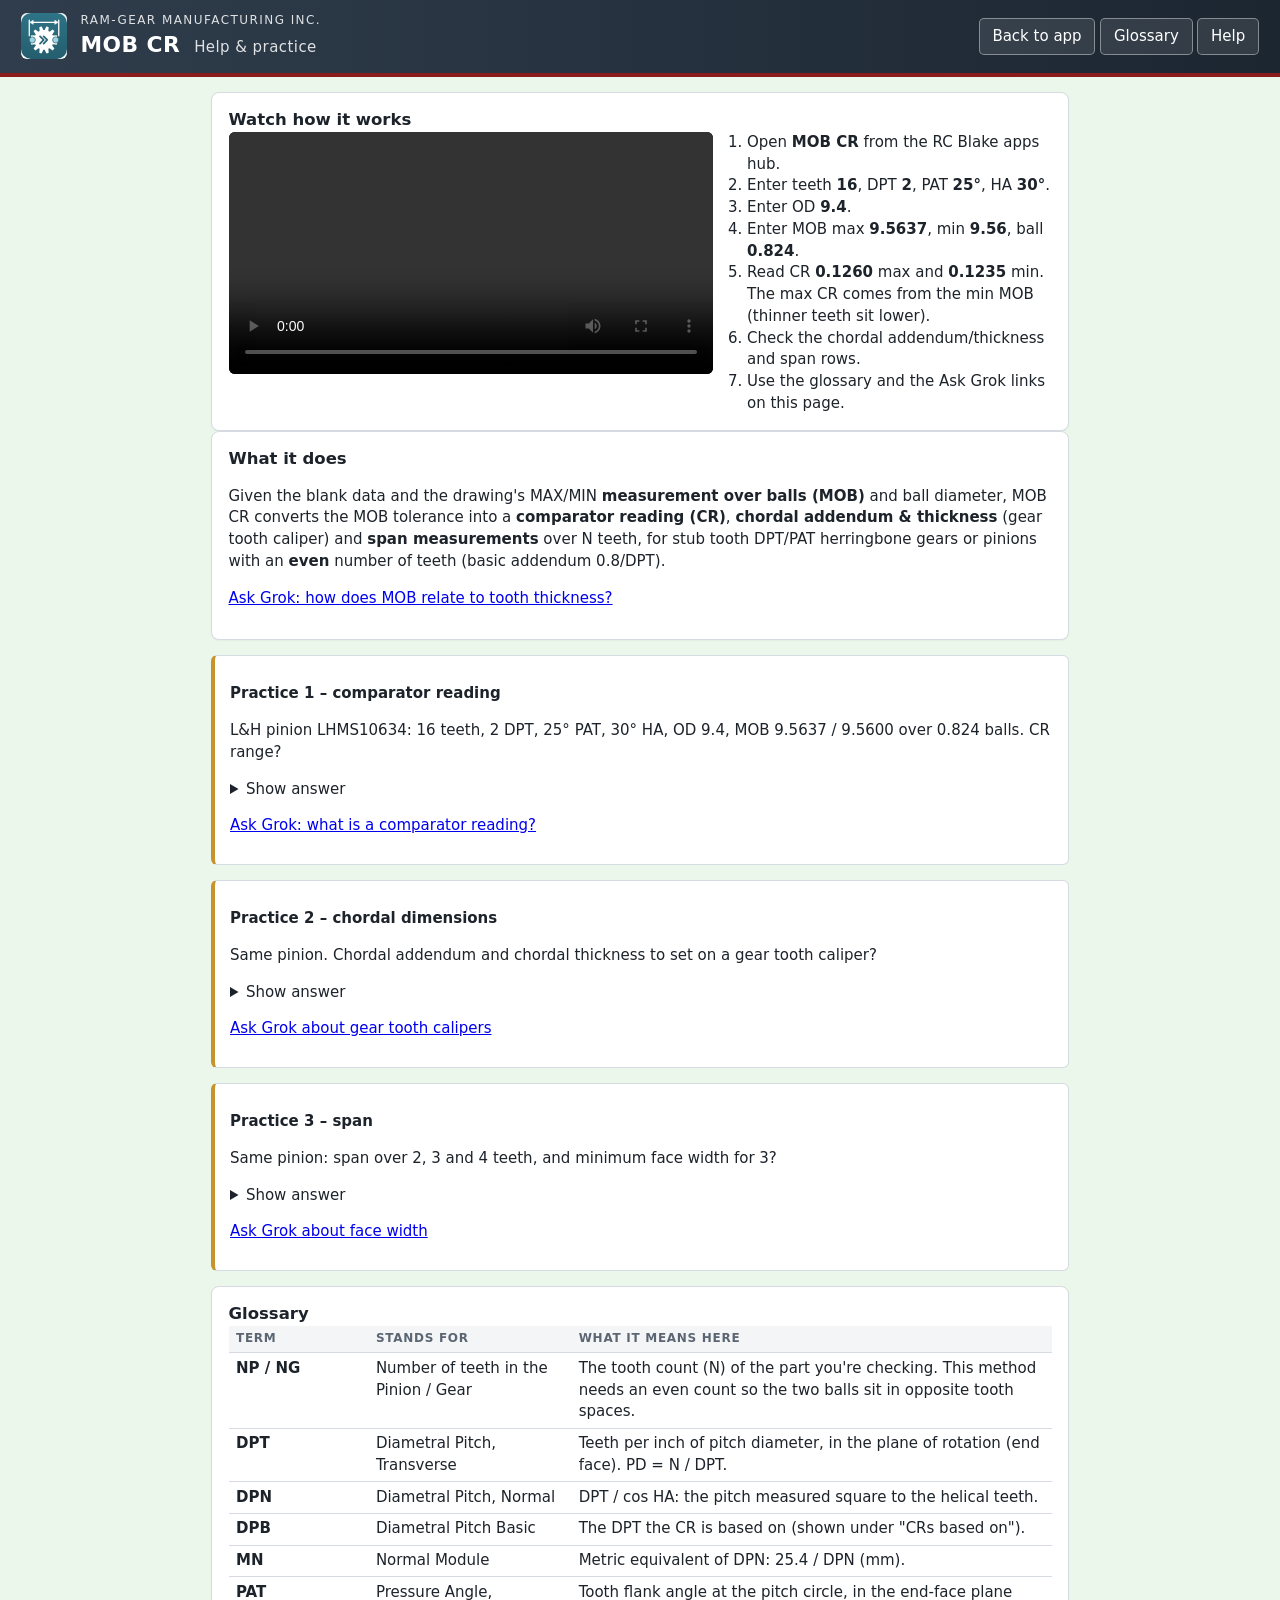
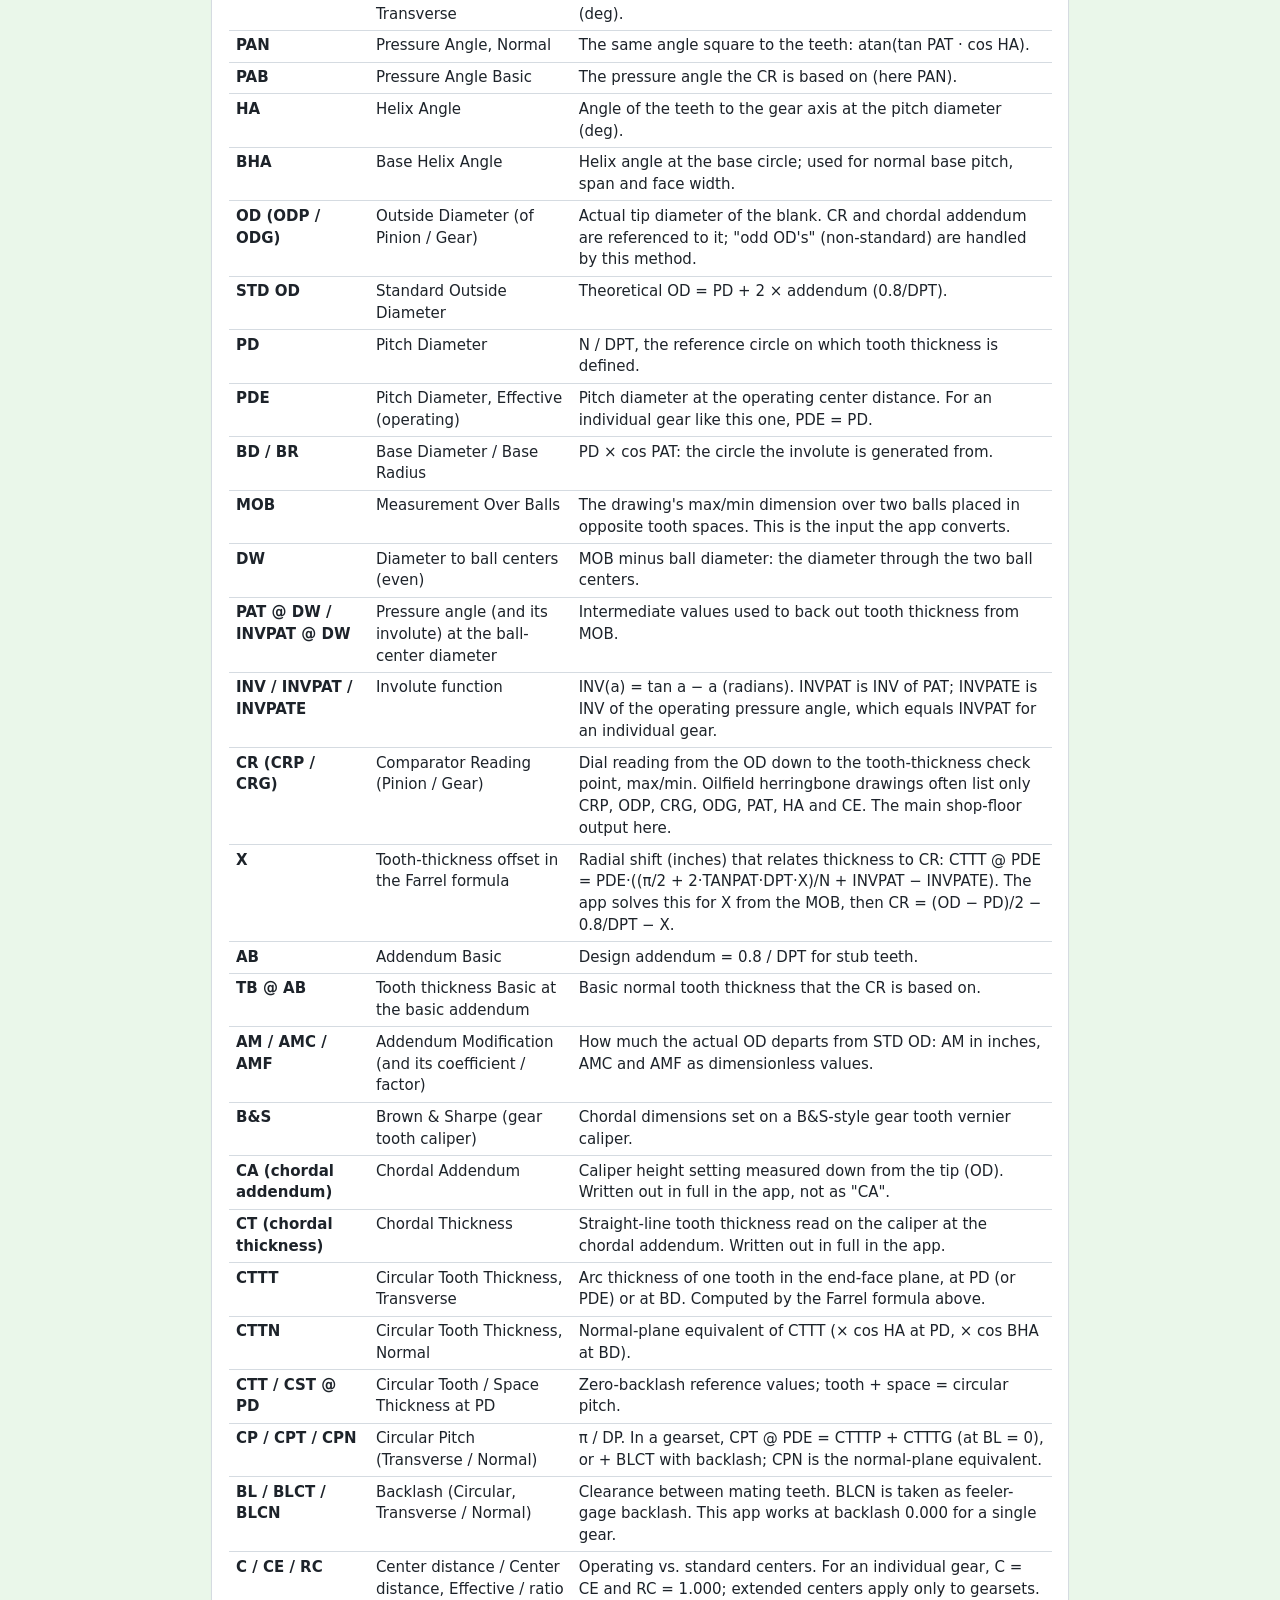
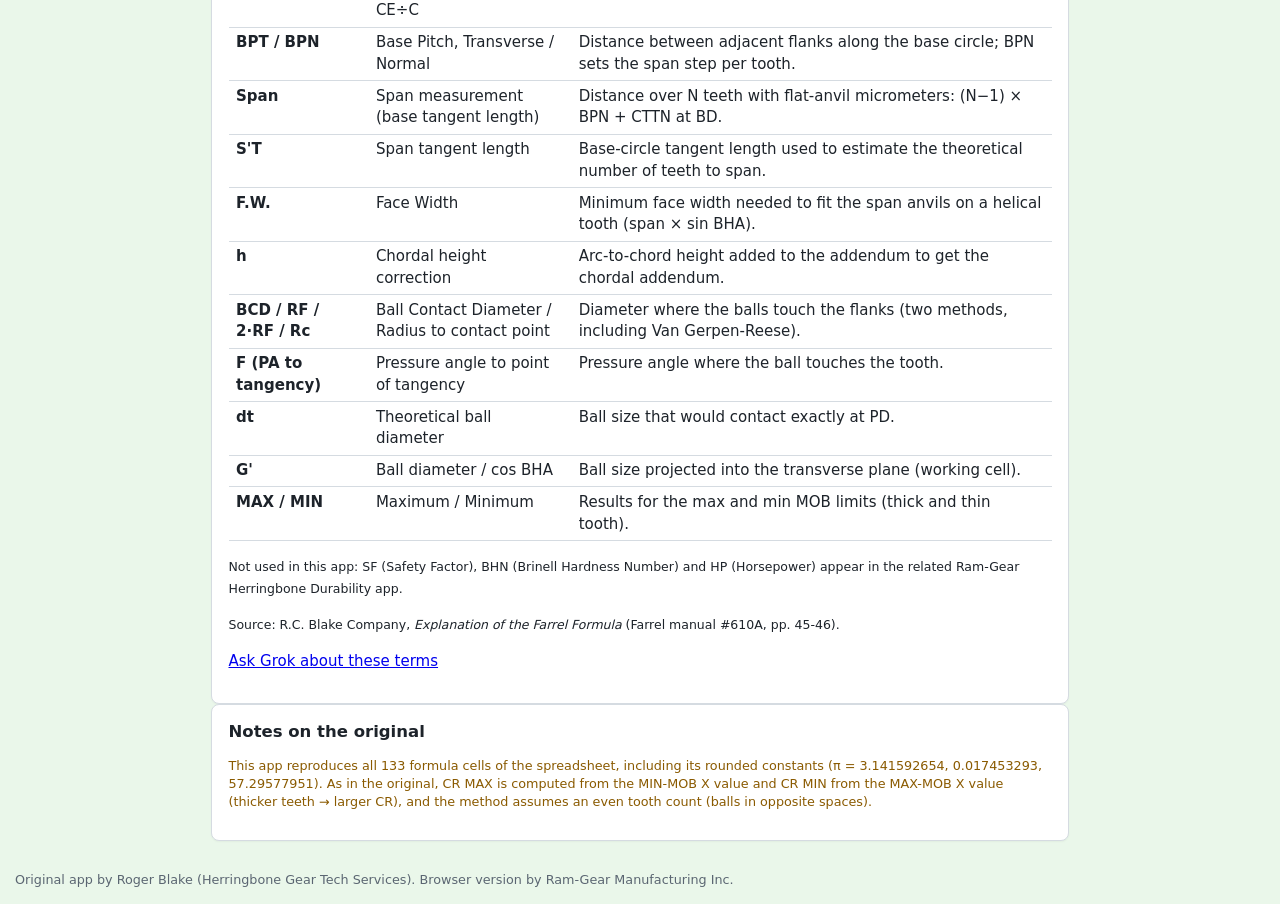
==== commit 2cbd8e89: "header: Practice -> Guide, add Glossary button, Help (Ask Grok) on help page; match hb-durability" ====
--- a/help.html
+++ b/help.html
@@ -31,7 +31,7 @@
 <p><a href="https://grok.com/?q=Why%20does%20measuring%20span%20over%20teeth%20on%20a%20helical%20gear%20require%20a%20minimum%20face%20width%20equal%20to%20span%20times%20sine%20of%20base%20helix%20angle%3F" target="_blank" rel="noopener">Ask Grok about face width</a></p></div>
 
 <section class="card" id="glossary"><h2>Glossary</h2>
-<table class="results"><thead><tr><th>Term</th><th>Stands for</th><th>What it means here</th></tr></thead><tbody><tr><td><b>NP / NG</b></td><td>Number of teeth in the Pinion / Gear</td><td>The tooth count (N) of the part you're checking. This method needs an even count so the two balls sit in opposite tooth spaces.</td></tr><tr><td><b>DPT</b></td><td>Diametral Pitch, Transverse</td><td>Teeth per inch of pitch diameter, in the plane of rotation (end face). PD = N / DPT.</td></tr><tr><td><b>DPN</b></td><td>Diametral Pitch, Normal</td><td>DPT / cos HA: the pitch measured square to the helical teeth.</td></tr><tr><td><b>DPB</b></td><td>Diametral Pitch Basic</td><td>The DPT the CR is based on (shown under "CRs based on").</td></tr><tr><td><b>MN</b></td><td>Normal Module</td><td>Metric equivalent of DPN: 25.4 / DPN (mm).</td></tr><tr><td><b>PAT</b></td><td>Pressure Angle, Transverse</td><td>Tooth flank angle at the pitch circle, in the end-face plane (deg).</td></tr><tr><td><b>PAN</b></td><td>Pressure Angle, Normal</td><td>The same angle square to the teeth: atan(tan PAT · cos HA).</td></tr><tr><td><b>PAB</b></td><td>Pressure Angle Basic</td><td>The pressure angle the CR is based on (here PAN).</td></tr><tr><td><b>HA</b></td><td>Helix Angle</td><td>Angle of the teeth to the gear axis at the pitch diameter (deg).</td></tr><tr><td><b>BHA</b></td><td>Base Helix Angle</td><td>Helix angle at the base circle; used for normal base pitch, span and face width.</td></tr><tr><td><b>OD (ODP / ODG)</b></td><td>Outside Diameter (of Pinion / Gear)</td><td>Actual tip diameter of the blank. CR and chordal addendum are referenced to it; "odd OD's" (non-standard) are handled by this method.</td></tr><tr><td><b>STD OD</b></td><td>Standard Outside Diameter</td><td>Theoretical OD = PD + 2 × addendum (0.8/DPT).</td></tr><tr><td><b>PD</b></td><td>Pitch Diameter</td><td>N / DPT, the reference circle on which tooth thickness is defined.</td></tr><tr><td><b>PDE</b></td><td>Pitch Diameter, Effective (operating)</td><td>Pitch diameter at the operating center distance. For an individual gear like this one, PDE = PD.</td></tr><tr><td><b>BD / BR</b></td><td>Base Diameter / Base Radius</td><td>PD × cos PAT: the circle the involute is generated from.</td></tr><tr><td><b>MOB</b></td><td>Measurement Over Balls</td><td>The drawing's max/min dimension over two balls placed in opposite tooth spaces. This is the input the app converts.</td></tr><tr><td><b>DW</b></td><td>Diameter to ball centers (even)</td><td>MOB minus ball diameter: the diameter through the two ball centers.</td></tr><tr><td><b>PAT @ DW / INVPAT @ DW</b></td><td>Pressure angle (and its involute) at the ball-center diameter</td><td>Intermediate values used to back out tooth thickness from MOB.</td></tr><tr><td><b>INV / INVPAT / INVPATE</b></td><td>Involute function</td><td>INV(a) = tan a − a (radians). INVPAT is INV of PAT; INVPATE is INV of the operating pressure angle, which equals INVPAT for an individual gear.</td></tr><tr><td><b>CR (CRP / CRG)</b></td><td>Comparator Reading (Pinion / Gear)</td><td>Dial reading from the OD down to the tooth-thickness check point, max/min. Oilfield herringbone drawings often list only CRP, ODP, CRG, ODG, PAT, HA and CE. The main shop-floor output here.</td></tr><tr><td><b>X</b></td><td>Farrel formula offset: X = (OD − PD)/2 − AB − CR</td><td>Radial offset (inches) between the comparator block and the actual tooth position. Rearranged, CR = (OD − PD)/2 − AB − X, where AB is the comparator block addendum (0.8/DPT for these stub teeth). It enters tooth thickness through CTTT @ PDE = PDE·((π/2 + 2·TANPAT·DPT·X)/N + INVPAT − INVPATE). MOB CR first gets CTTT from the MOB, then solves X = (CTTT/(PD/N) − π/2)/(2·TANPAT·DPT) (individual gear, PDE = PD), then CR.</td></tr><tr><td><b>AB</b></td><td>Addendum of comparator Block (basic addendum)</td><td>The addendum the comparator block is set to: 0.8 / DPT for stub teeth (0.4 in. on the sample).</td></tr><tr><td><b>TB @ AB</b></td><td>Tooth thickness Basic at the basic addendum</td><td>Basic normal tooth thickness that the CR is based on.</td></tr><tr><td><b>AM / AMC / AMF</b></td><td>Addendum Modification (and its coefficient / factor)</td><td>How much the actual OD departs from STD OD: AM in inches, AMC and AMF as dimensionless values.</td></tr><tr><td><b>B&amp;S</b></td><td>Brown &amp; Sharpe (gear tooth caliper)</td><td>Chordal dimensions set on a B&amp;S-style gear tooth vernier caliper.</td></tr><tr><td><b>CA (chordal addendum)</b></td><td>Chordal Addendum</td><td>Caliper height setting measured down from the tip (OD). Written out in full in the app, not as "CA".</td></tr><tr><td><b>CT (chordal thickness)</b></td><td>Chordal Thickness</td><td>Straight-line tooth thickness read on the caliper at the chordal addendum. Written out in full in the app.</td></tr><tr><td><b>CTTT</b></td><td>Circular Tooth Thickness, Transverse</td><td>Arc thickness of one tooth in the end-face plane, at PD (or PDE) or at BD. Computed by the Farrel formula above.</td></tr><tr><td><b>CTTN</b></td><td>Circular Tooth Thickness, Normal</td><td>Normal-plane equivalent of CTTT (× cos HA at PD, × cos BHA at BD).</td></tr><tr><td><b>CTT / CST @ PD</b></td><td>Circular Tooth / Space Thickness at PD</td><td>Zero-backlash reference values; tooth + space = circular pitch.</td></tr><tr><td><b>CP / CPT / CPN</b></td><td>Circular Pitch (Transverse / Normal)</td><td>π / DP. In a gearset, CPT @ PDE = CTTTP + CTTTG (at BL = 0), or + BLCT with backlash; CPN is the normal-plane equivalent.</td></tr><tr><td><b>BL / BLCT / BLCN</b></td><td>Backlash (Circular, Transverse / Normal)</td><td>Clearance between mating teeth. BLCN is taken as feeler-gage backlash. This app works at backlash 0.000 for a single gear.</td></tr><tr><td><b>C / CE / RC</b></td><td>Center distance / Center distance, Effective / ratio CE÷C</td><td>Operating vs. standard centers. For an individual gear, C = CE and RC = 1.000; extended centers apply only to gearsets.</td></tr><tr><td><b>BPT / BPN</b></td><td>Base Pitch, Transverse / Normal</td><td>Distance between adjacent flanks along the base circle; BPN sets the span step per tooth.</td></tr><tr><td><b>Span</b></td><td>Span measurement (base tangent length)</td><td>Distance over N teeth with flat-anvil micrometers: (N−1) × BPN + CTTN at BD.</td></tr><tr><td><b>S'T</b></td><td>Span tangent length</td><td>Base-circle tangent length used to estimate the theoretical number of teeth to span.</td></tr><tr><td><b>F.W.</b></td><td>Face Width</td><td>Minimum face width needed to fit the span anvils on a helical tooth (span × sin BHA).</td></tr><tr><td><b>h</b></td><td>Chordal height correction</td><td>Arc-to-chord height added to the addendum to get the chordal addendum.</td></tr><tr><td><b>BCD / RF / 2·RF / Rc</b></td><td>Ball Contact Diameter / Radius to contact point</td><td>Diameter where the balls touch the flanks (two methods, including Van Gerpen-Reese).</td></tr><tr><td><b>F (PA to tangency)</b></td><td>Pressure angle to point of tangency</td><td>Pressure angle where the ball touches the tooth.</td></tr><tr><td><b>dt</b></td><td>Theoretical ball diameter</td><td>Ball size that would contact exactly at PD.</td></tr><tr><td><b>G'</b></td><td>Ball diameter / cos BHA</td><td>Ball size projected into the transverse plane (working cell).</td></tr><tr><td><b>MAX / MIN</b></td><td>Maximum / Minimum</td><td>Results for the max and min MOB limits (thick and thin tooth).</td></tr></tbody></table>
+<table class="results"><thead><tr><th>Term</th><th>Stands for</th><th>What it means here</th></tr></thead><tbody><tr><td><b>NP / NG</b></td><td>Number of teeth in the Pinion / Gear</td><td>The tooth count (N) of the part you're checking. This method needs an even count so the two balls sit in opposite tooth spaces.</td></tr><tr><td><b>DPT</b></td><td>Diametral Pitch, Transverse</td><td>Teeth per inch of pitch diameter, in the plane of rotation (end face). PD = N / DPT.</td></tr><tr><td><b>DPN</b></td><td>Diametral Pitch, Normal</td><td>DPT / cos HA: the pitch measured square to the helical teeth.</td></tr><tr><td><b>DPB</b></td><td>Diametral Pitch Basic</td><td>The DPT the CR is based on (shown under "CRs based on").</td></tr><tr><td><b>MN</b></td><td>Normal Module</td><td>Metric equivalent of DPN: 25.4 / DPN (mm).</td></tr><tr><td><b>PAT</b></td><td>Pressure Angle, Transverse</td><td>Tooth flank angle at the pitch circle, in the end-face plane (deg).</td></tr><tr><td><b>PAN</b></td><td>Pressure Angle, Normal</td><td>The same angle square to the teeth: atan(tan PAT · cos HA).</td></tr><tr><td><b>PAB</b></td><td>Pressure Angle Basic</td><td>The pressure angle the CR is based on (here PAN).</td></tr><tr><td><b>HA</b></td><td>Helix Angle</td><td>Angle of the teeth to the gear axis at the pitch diameter (deg).</td></tr><tr><td><b>BHA</b></td><td>Base Helix Angle</td><td>Helix angle at the base circle; used for normal base pitch, span and face width.</td></tr><tr><td><b>OD (ODP / ODG)</b></td><td>Outside Diameter (of Pinion / Gear)</td><td>Actual tip diameter of the blank. CR and chordal addendum are referenced to it; "odd OD's" (non-standard) are handled by this method.</td></tr><tr><td><b>STD OD</b></td><td>Standard Outside Diameter</td><td>Theoretical OD = PD + 2 × addendum (0.8/DPT).</td></tr><tr><td><b>PD</b></td><td>Pitch Diameter</td><td>N / DPT, the reference circle on which tooth thickness is defined.</td></tr><tr><td><b>PDE</b></td><td>Pitch Diameter, Effective (operating)</td><td>Pitch diameter at the operating center distance. For an individual gear like this one, PDE = PD.</td></tr><tr><td><b>BD / BR</b></td><td>Base Diameter / Base Radius</td><td>PD × cos PAT: the circle the involute is generated from.</td></tr><tr><td><b>MOB</b></td><td>Measurement Over Balls</td><td>The drawing's max/min dimension over two balls placed in opposite tooth spaces. This is the input the app converts.</td></tr><tr><td><b>DW</b></td><td>Diameter to ball centers (even)</td><td>MOB minus ball diameter: the diameter through the two ball centers.</td></tr><tr><td><b>PAT @ DW / INVPAT @ DW</b></td><td>Pressure angle (and its involute) at the ball-center diameter</td><td>Intermediate values used to back out tooth thickness from MOB.</td></tr><tr><td><b>INV / INVPAT / INVPATE</b></td><td>Involute function</td><td>INV(a) = tan a − a (radians). INVPAT is INV of PAT; INVPATE is INV of the operating pressure angle, which equals INVPAT for an individual gear.</td></tr><tr><td><b>CR (CRP / CRG)</b></td><td>Comparator Reading (Pinion / Gear)</td><td>Dial reading from the OD down to the tooth-thickness check point, max/min. Oilfield herringbone drawings often list only CRP, ODP, CRG, ODG, PAT, HA and CE. The main shop-floor output here.</td></tr><tr><td><b>X</b></td><td>Tooth-thickness offset in the Farrel formula</td><td>Radial shift (inches) that relates thickness to CR: CTTT @ PDE = PDE·((π/2 + 2·TANPAT·DPT·X)/N + INVPAT − INVPATE). The app solves this for X from the MOB, then CR = (OD − PD)/2 − 0.8/DPT − X.</td></tr><tr><td><b>AB</b></td><td>Addendum Basic</td><td>Design addendum = 0.8 / DPT for stub teeth.</td></tr><tr><td><b>TB @ AB</b></td><td>Tooth thickness Basic at the basic addendum</td><td>Basic normal tooth thickness that the CR is based on.</td></tr><tr><td><b>AM / AMC / AMF</b></td><td>Addendum Modification (and its coefficient / factor)</td><td>How much the actual OD departs from STD OD: AM in inches, AMC and AMF as dimensionless values.</td></tr><tr><td><b>B&amp;S</b></td><td>Brown &amp; Sharpe (gear tooth caliper)</td><td>Chordal dimensions set on a B&amp;S-style gear tooth vernier caliper.</td></tr><tr><td><b>CA (chordal addendum)</b></td><td>Chordal Addendum</td><td>Caliper height setting measured down from the tip (OD). Written out in full in the app, not as "CA".</td></tr><tr><td><b>CT (chordal thickness)</b></td><td>Chordal Thickness</td><td>Straight-line tooth thickness read on the caliper at the chordal addendum. Written out in full in the app.</td></tr><tr><td><b>CTTT</b></td><td>Circular Tooth Thickness, Transverse</td><td>Arc thickness of one tooth in the end-face plane, at PD (or PDE) or at BD. Computed by the Farrel formula above.</td></tr><tr><td><b>CTTN</b></td><td>Circular Tooth Thickness, Normal</td><td>Normal-plane equivalent of CTTT (× cos HA at PD, × cos BHA at BD).</td></tr><tr><td><b>CTT / CST @ PD</b></td><td>Circular Tooth / Space Thickness at PD</td><td>Zero-backlash reference values; tooth + space = circular pitch.</td></tr><tr><td><b>CP / CPT / CPN</b></td><td>Circular Pitch (Transverse / Normal)</td><td>π / DP. In a gearset, CPT @ PDE = CTTTP + CTTTG (at BL = 0), or + BLCT with backlash; CPN is the normal-plane equivalent.</td></tr><tr><td><b>BL / BLCT / BLCN</b></td><td>Backlash (Circular, Transverse / Normal)</td><td>Clearance between mating teeth. BLCN is taken as feeler-gage backlash. This app works at backlash 0.000 for a single gear.</td></tr><tr><td><b>C / CE / RC</b></td><td>Center distance / Center distance, Effective / ratio CE÷C</td><td>Operating vs. standard centers. For an individual gear, C = CE and RC = 1.000; extended centers apply only to gearsets.</td></tr><tr><td><b>BPT / BPN</b></td><td>Base Pitch, Transverse / Normal</td><td>Distance between adjacent flanks along the base circle; BPN sets the span step per tooth.</td></tr><tr><td><b>Span</b></td><td>Span measurement (base tangent length)</td><td>Distance over N teeth with flat-anvil micrometers: (N−1) × BPN + CTTN at BD.</td></tr><tr><td><b>S'T</b></td><td>Span tangent length</td><td>Base-circle tangent length used to estimate the theoretical number of teeth to span.</td></tr><tr><td><b>F.W.</b></td><td>Face Width</td><td>Minimum face width needed to fit the span anvils on a helical tooth (span × sin BHA).</td></tr><tr><td><b>h</b></td><td>Chordal height correction</td><td>Arc-to-chord height added to the addendum to get the chordal addendum.</td></tr><tr><td><b>BCD / RF / 2·RF / Rc</b></td><td>Ball Contact Diameter / Radius to contact point</td><td>Diameter where the balls touch the flanks (two methods, including Van Gerpen-Reese).</td></tr><tr><td><b>F (PA to tangency)</b></td><td>Pressure angle to point of tangency</td><td>Pressure angle where the ball touches the tooth.</td></tr><tr><td><b>dt</b></td><td>Theoretical ball diameter</td><td>Ball size that would contact exactly at PD.</td></tr><tr><td><b>G'</b></td><td>Ball diameter / cos BHA</td><td>Ball size projected into the transverse plane (working cell).</td></tr><tr><td><b>MAX / MIN</b></td><td>Maximum / Minimum</td><td>Results for the max and min MOB limits (thick and thin tooth).</td></tr></tbody></table>
 <p><small>Not used in this app: SF (Safety Factor), BHN (Brinell Hardness Number) and HP (Horsepower) appear in the related Ram-Gear Herringbone Durability app.</small></p>
 <p><small>Source: R.C. Blake Company, <i>Explanation of the Farrel Formula</i> (Farrel manual #610A, pp. 45-46).</small></p>
 <p><a href="https://grok.com/?q=Explain%20the%20Farrel%20formula%20for%20circular%20tooth%20thickness%20from%20comparator%20reading%20and%20common%20gear%20inspection%20abbreviations%20like%20DPT%2C%20PAT%2C%20MOB%2C%20CR%2C%20CTTN%20and%20BPN." target="_blank" rel="noopener">Ask Grok about these terms</a></p></section>
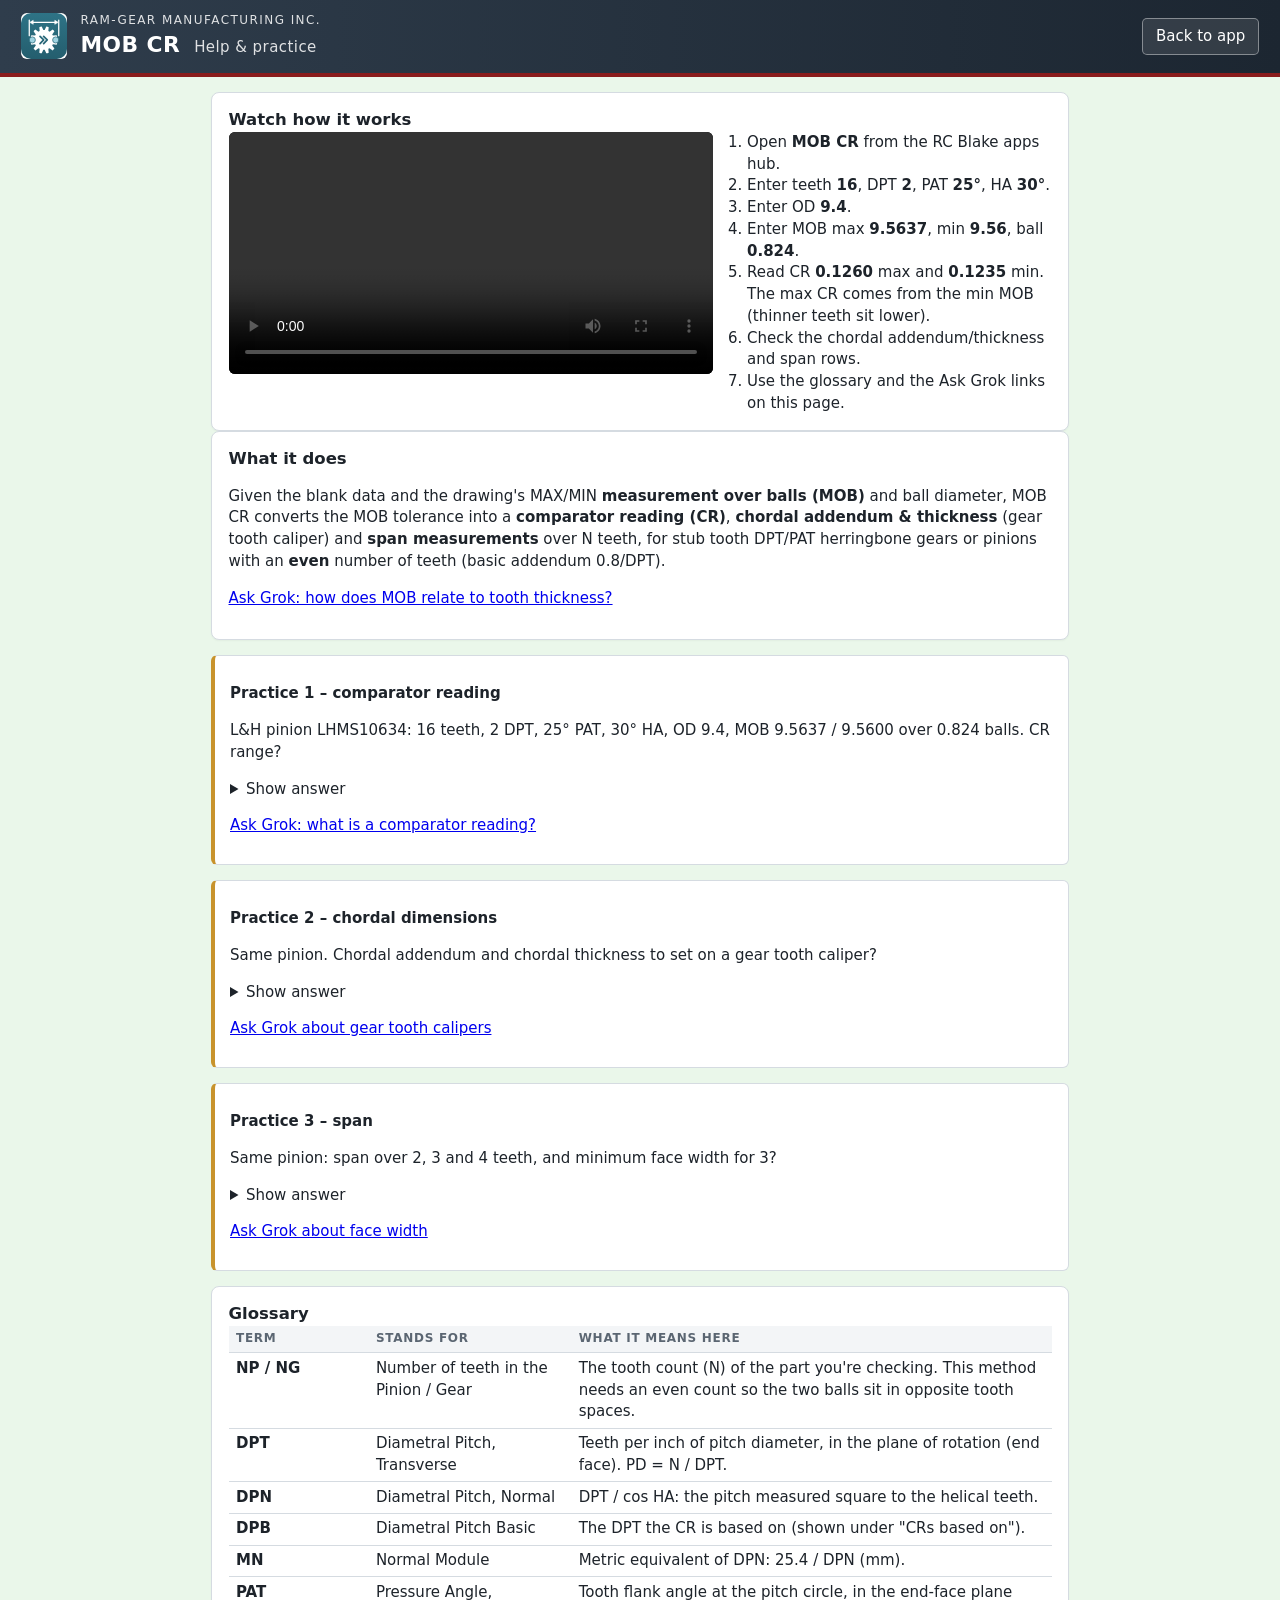
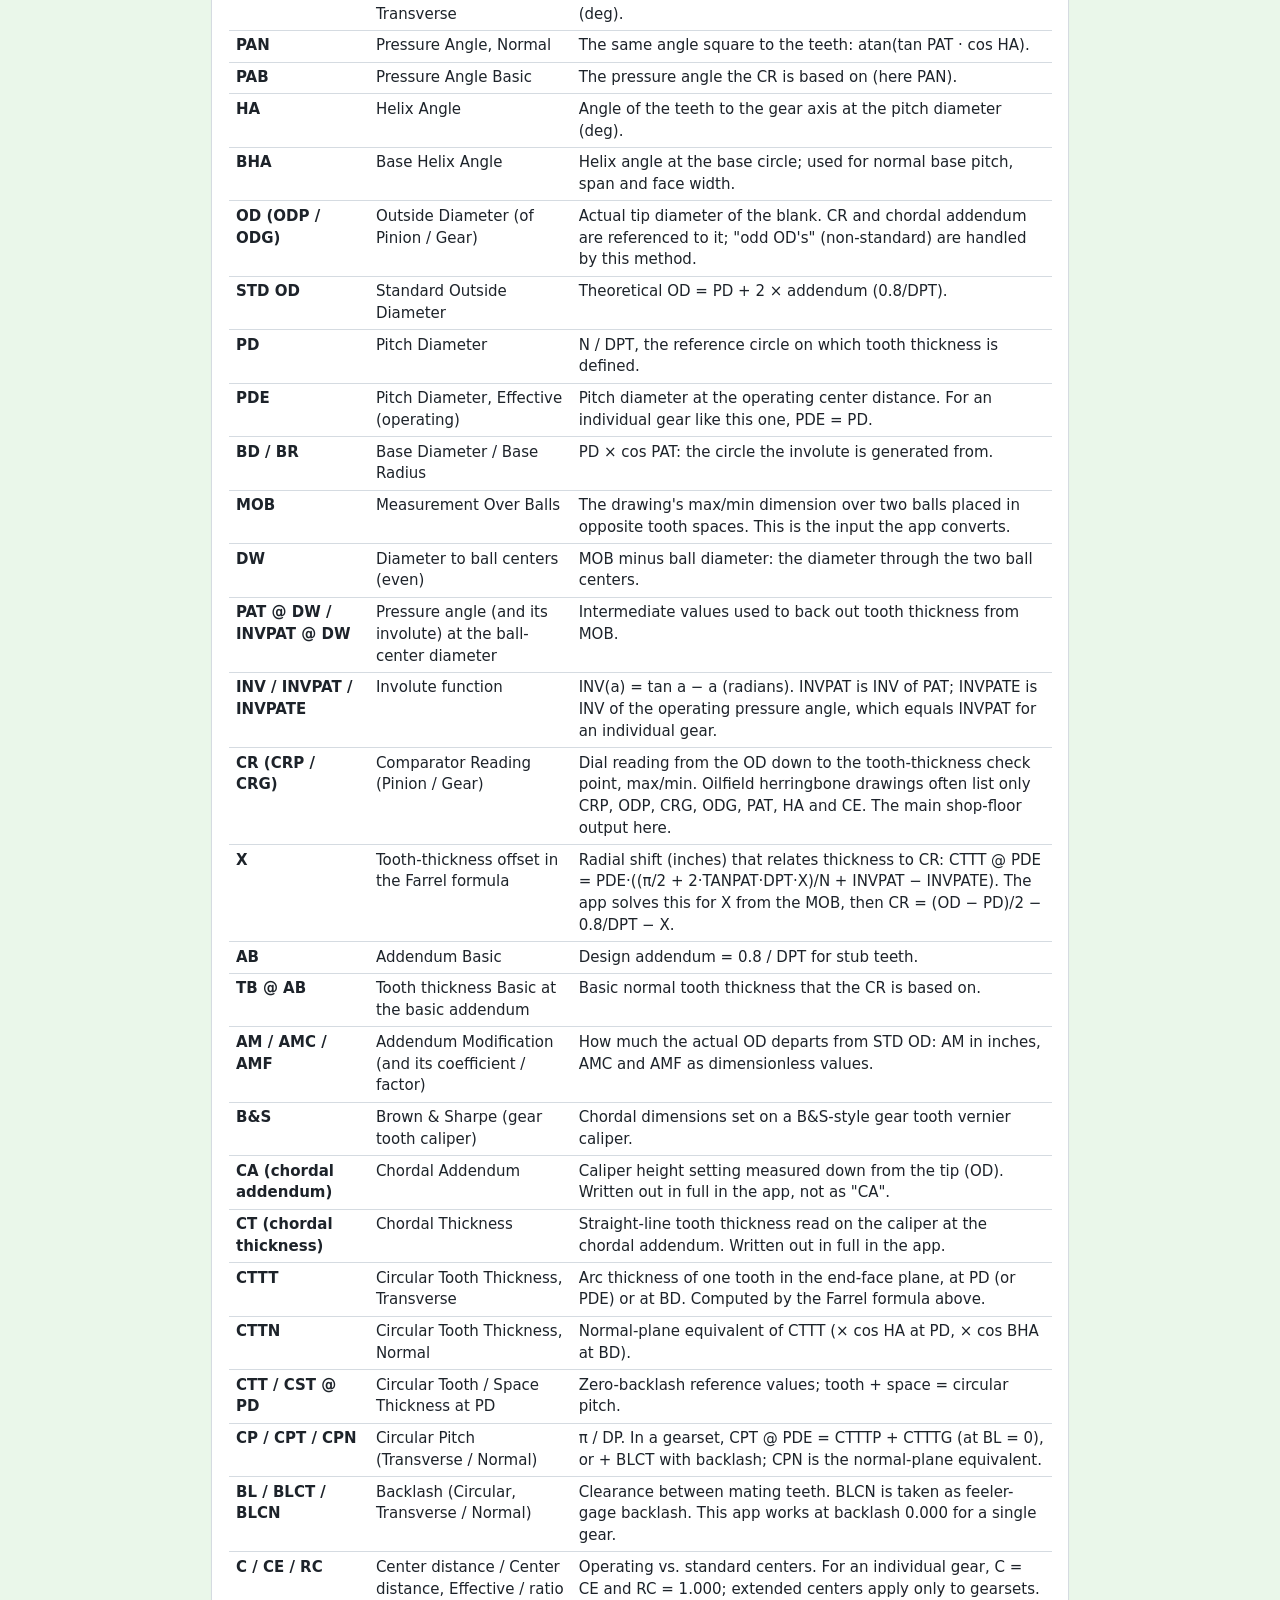
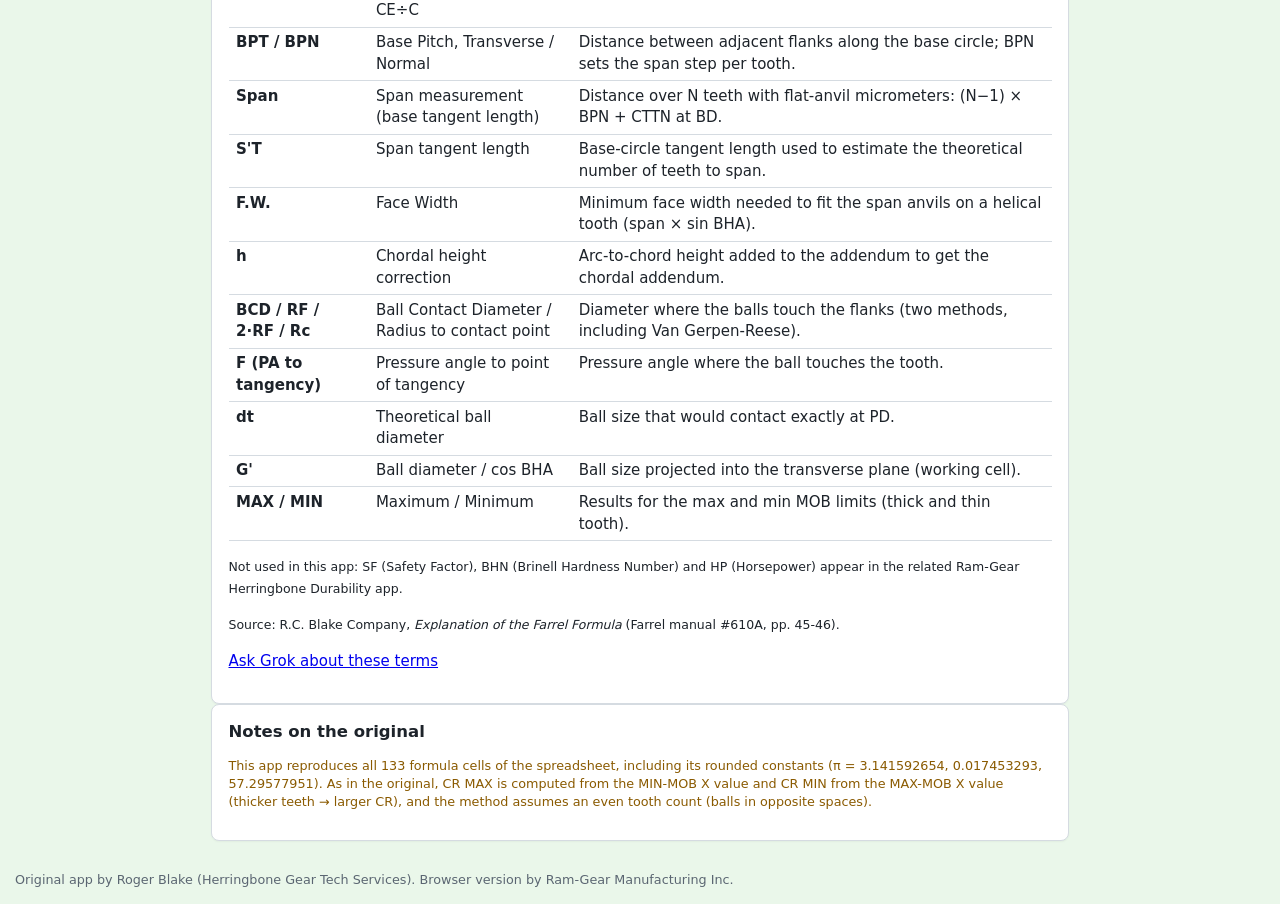
==== commit 4995b414: "help: add 'Watch how it works' video and storyboard" ====
--- a/help.html
+++ b/help.html
@@ -5,7 +5,7 @@
 <body>
 <header class="site-header"><div class="brand"><img class="app-icon" src="icon.svg" width="46" height="46" alt="MOB CR icon">
 <div><div class="company">Ram-Gear Manufacturing Inc.</div><h1>MOB CR <span class="sub">Help &amp; practice</span></h1></div></div>
-<nav class="header-actions"><a class="btn" href="index.html">Back to app</a> <a class="btn btn-ghost" href="#glossary">Glossary</a> <a class="btn btn-ghost" id="btnHelp" href="https://grok.com/?q=I%27m%20using%20Ram-Gear%27s%20MOB%20CR%20app%2C%20a%20browser%20rebuild%20of%20Roger%20Blake%27s%20spreadsheet%20that%20converts%20measurement%20over%20balls%20%28MOB%29%20to%20comparator%20readings%20%28CR%29%2C%20chordal%20dimensions%20and%20span%20dimensions%20for%20stub%20tooth%20herringbone%20gears%20or%20pinions%20with%20an%20even%20number%20of%20teeth.%20Can%20you%20give%20me%20pointers%20on%20how%20to%20use%20it%3F" target="_blank" rel="noopener" title="Ask Grok how to use MOB CR (opens in a new tab)">Help</a></nav></header>
+<nav class="header-actions"><a class="btn" href="index.html">Back to app</a></nav></header>
 <main class="help-main">
 <section class="card" id="video"><h2>Watch how it works</h2>
 <div style="display:flex;flex-wrap:wrap;gap:1rem;align-items:flex-start">
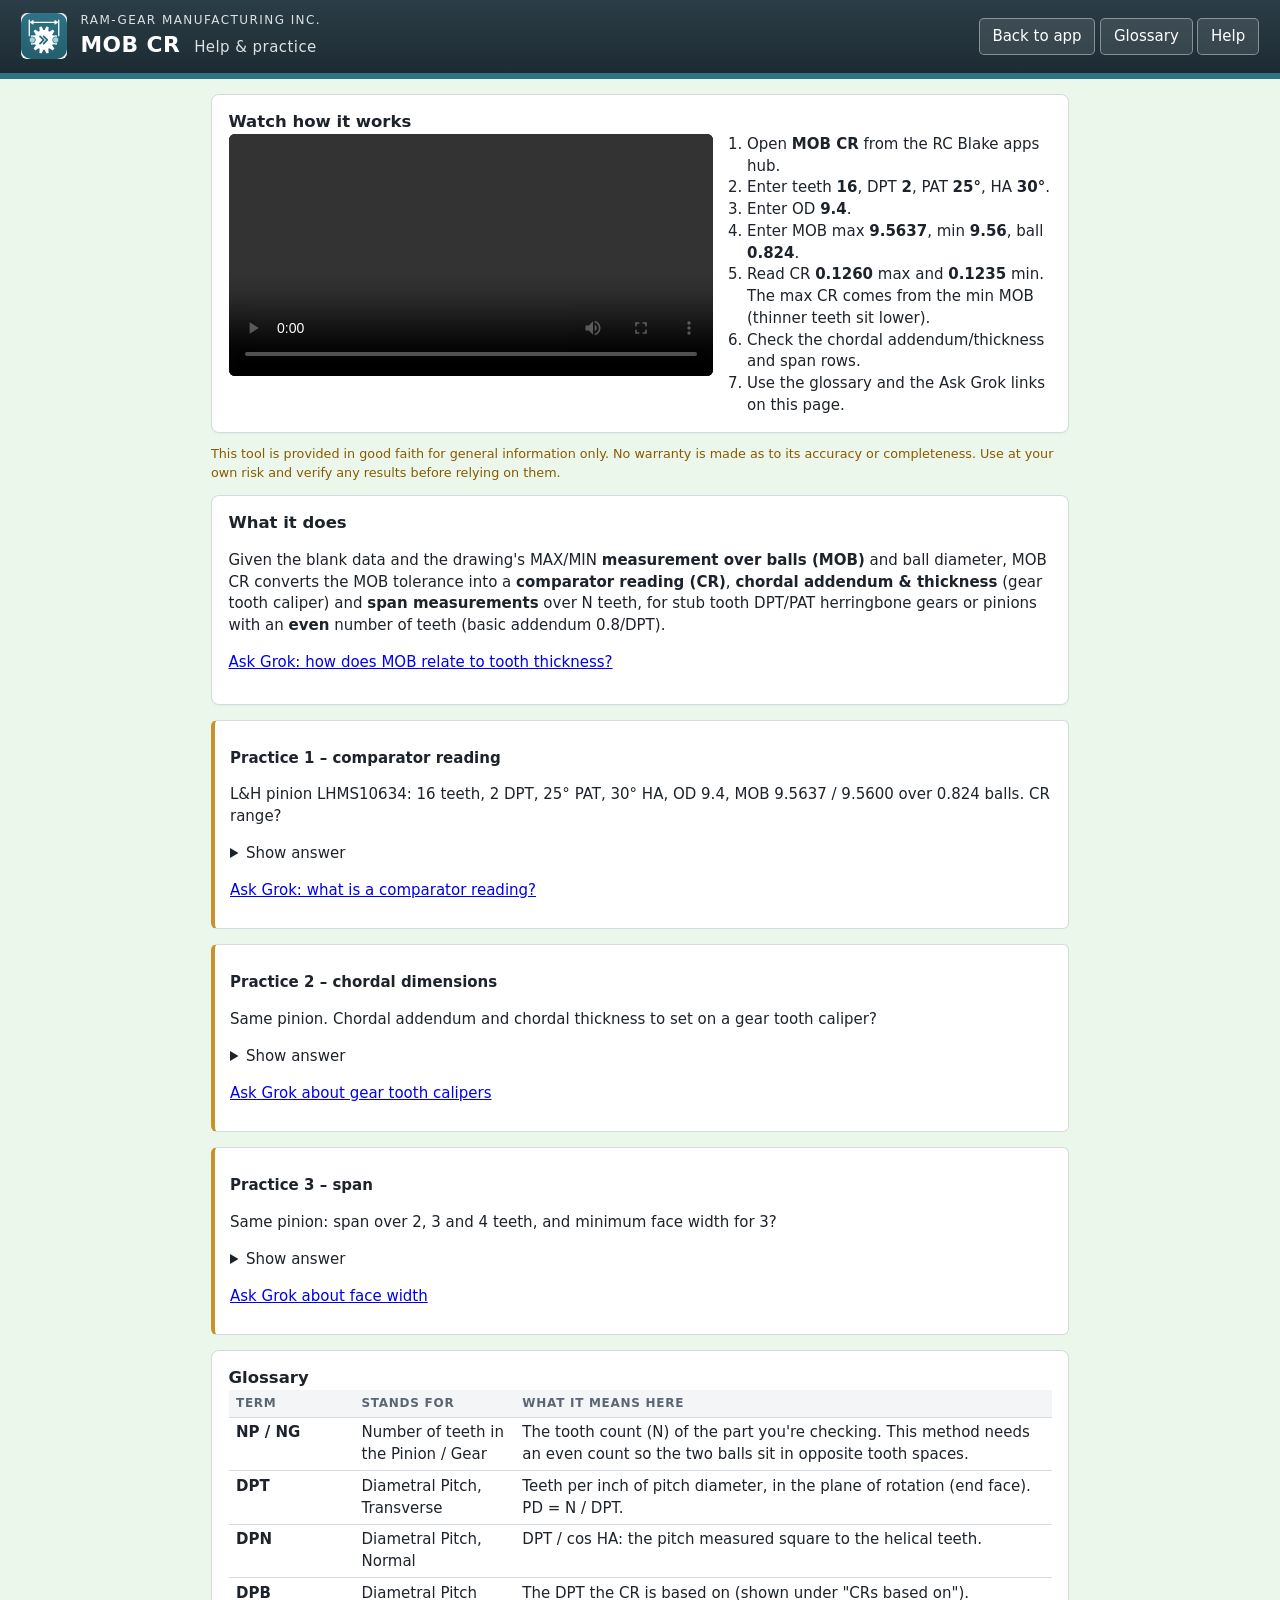
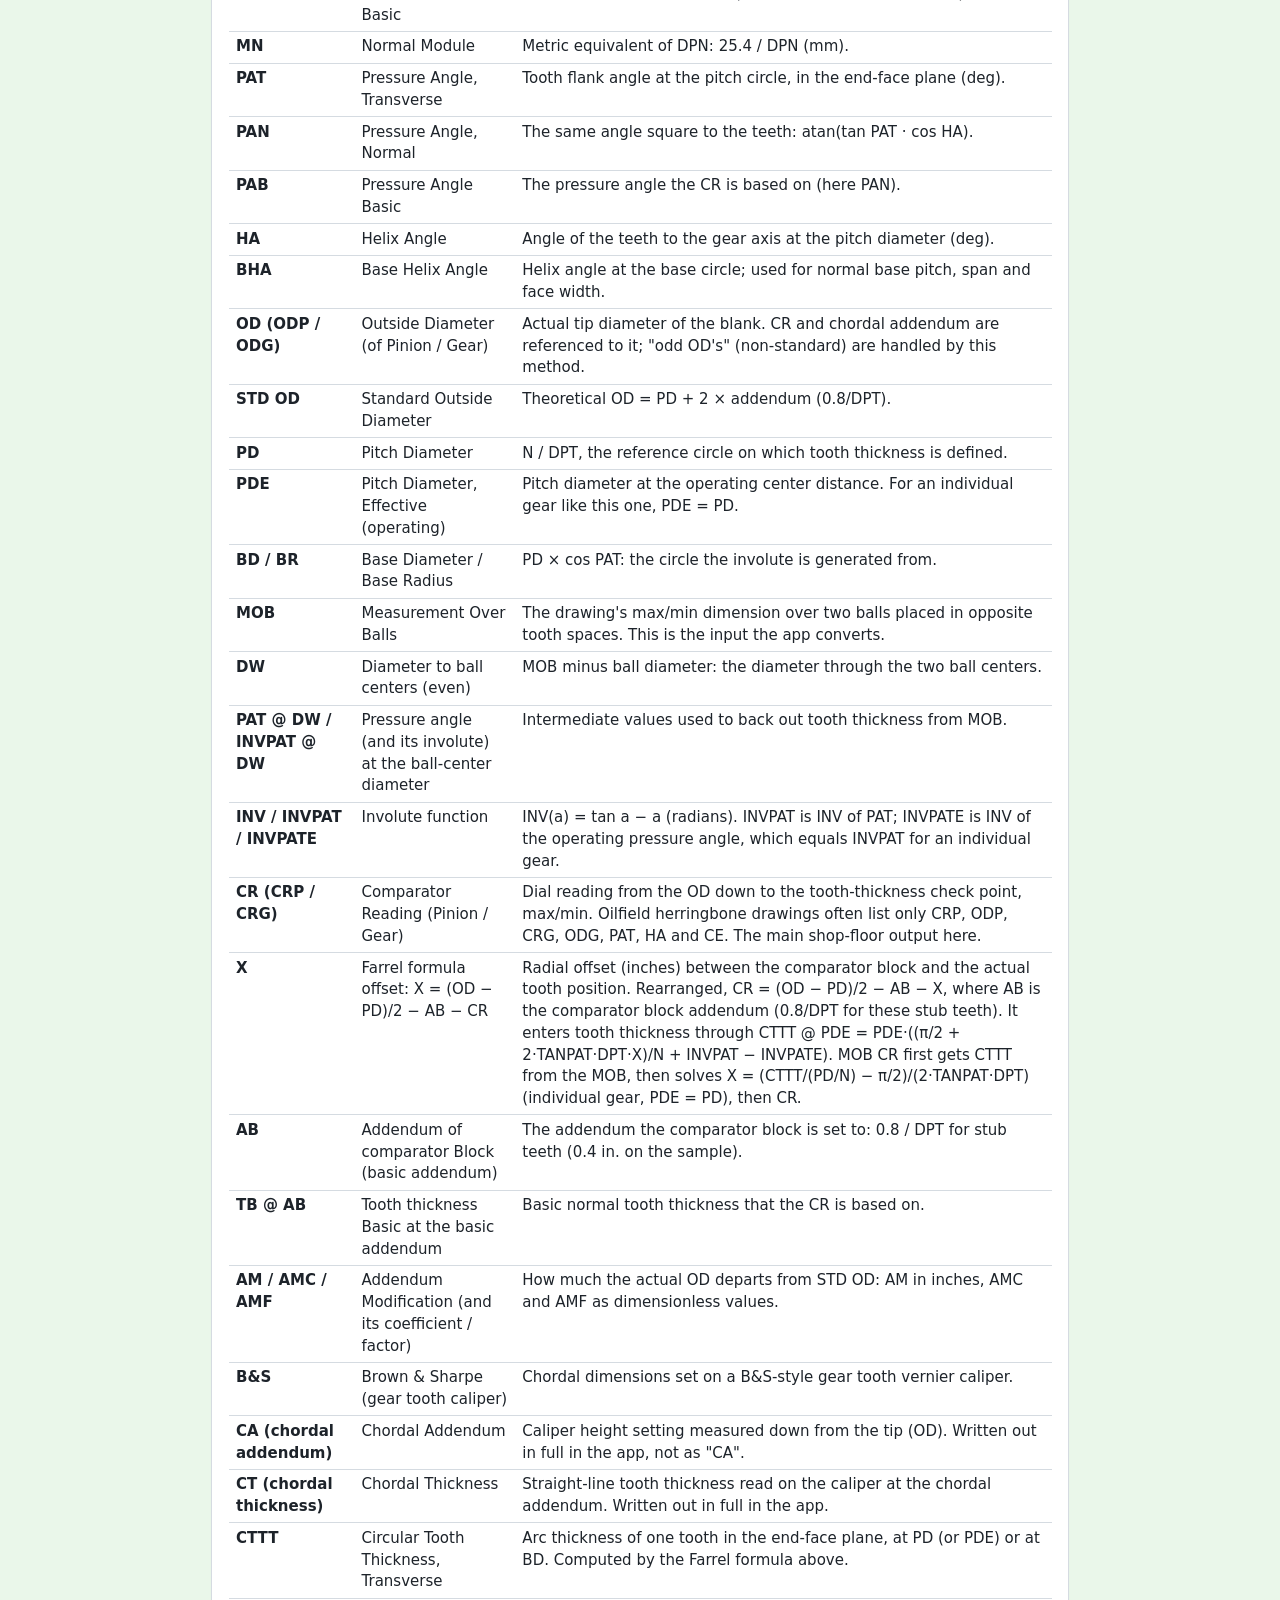
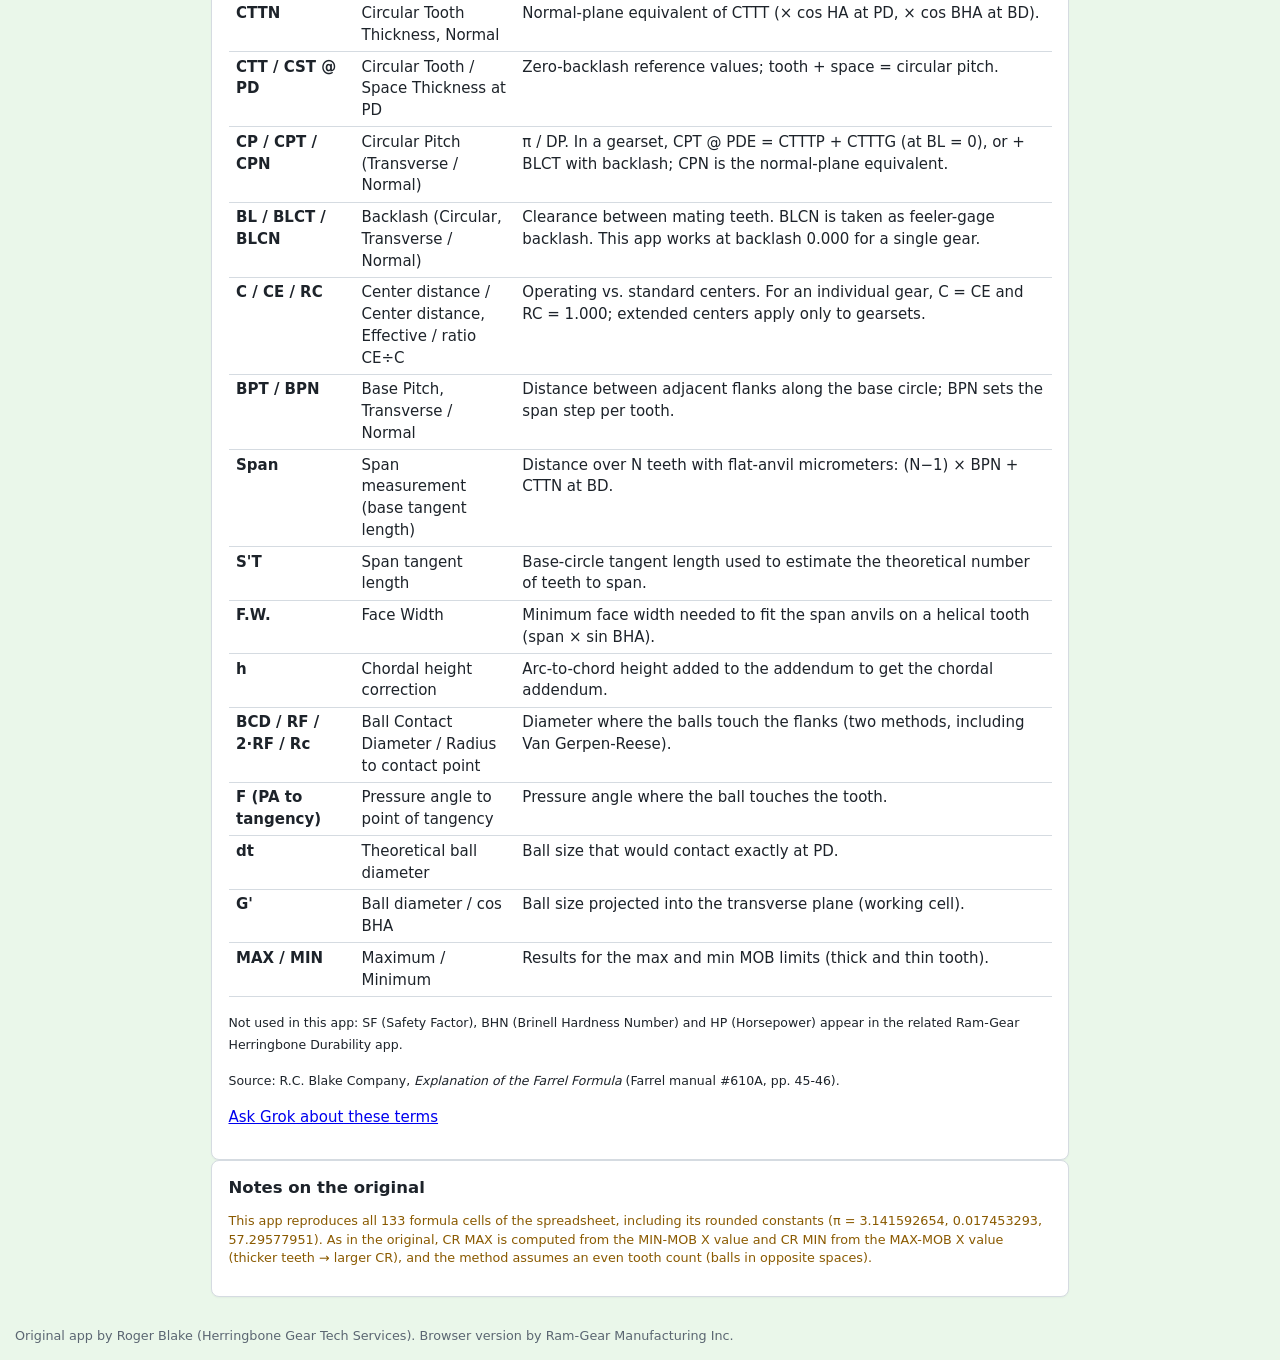
==== commit 15eb17a4: "Add disclaimer to help page" ====
--- a/help.html
+++ b/help.html
@@ -5,12 +5,13 @@
 <body>
 <header class="site-header"><div class="brand"><img class="app-icon" src="icon.svg" width="46" height="46" alt="MOB CR icon">
 <div><div class="company">Ram-Gear Manufacturing Inc.</div><h1>MOB CR <span class="sub">Help &amp; practice</span></h1></div></div>
-<nav class="header-actions"><a class="btn" href="index.html">Back to app</a></nav></header>
+<nav class="header-actions"><a class="btn" href="index.html">Back to app</a> <a class="btn btn-ghost" href="#glossary">Glossary</a> <a class="btn btn-ghost" id="btnHelp" href="https://grok.com/?q=I%27m%20using%20Ram-Gear%27s%20MOB%20CR%20app%2C%20a%20browser%20rebuild%20of%20Roger%20Blake%27s%20spreadsheet%20that%20converts%20measurement%20over%20balls%20%28MOB%29%20to%20comparator%20readings%20%28CR%29%2C%20chordal%20dimensions%20and%20span%20dimensions%20for%20stub%20tooth%20herringbone%20gears%20or%20pinions%20with%20an%20even%20number%20of%20teeth.%20Can%20you%20give%20me%20pointers%20on%20how%20to%20use%20it%3F" target="_blank" rel="noopener" title="Ask Grok how to use MOB CR (opens in a new tab)">Help</a></nav></header>
 <main class="help-main">
 <section class="card" id="video"><h2>Watch how it works</h2>
 <div style="display:flex;flex-wrap:wrap;gap:1rem;align-items:flex-start">
 <video controls preload="metadata" style="flex:1 1 420px;max-width:100%;border-radius:6px;background:#000"><source src="media/mob-cr-help.mp4" type="video/mp4">Your browser can't play this video. <a href="media/mob-cr-help.mp4">Download it</a>.</video>
 <ol style="flex:1 1 260px;margin:0;padding-left:1.3rem"><li>Open <b>MOB CR</b> from the RC Blake apps hub.</li><li>Enter teeth <b>16</b>, DPT <b>2</b>, PAT <b>25°</b>, HA <b>30°</b>.</li><li>Enter OD <b>9.4</b>.</li><li>Enter MOB max <b>9.5637</b>, min <b>9.56</b>, ball <b>0.824</b>.</li><li>Read CR <b>0.1260</b> max and <b>0.1235</b> min. The max CR comes from the min MOB (thinner teeth sit lower).</li><li>Check the chordal addendum/thickness and span rows.</li><li>Use the glossary and the Ask Grok links on this page.</li></ol></div></section>
+<p class="flag" id="disclaimer" style="font-size:.85rem">This tool is provided in good faith for general information only. No warranty is made as to its accuracy or completeness. Use at your own risk and verify any results before relying on them.</p>
 <section class="card"><h2>What it does</h2>
 <p>Given the blank data and the drawing's MAX/MIN <b>measurement over balls (MOB)</b> and ball diameter, MOB CR converts the MOB tolerance into a <b>comparator reading (CR)</b>, <b>chordal addendum &amp; thickness</b> (gear tooth caliper) and <b>span measurements</b> over N teeth, for stub tooth DPT/PAT herringbone gears or pinions with an <b>even</b> number of teeth (basic addendum 0.8/DPT).</p>
 <p><a href="https://grok.com/?q=Explain%20how%20measurement%20over%20balls%20(MOB)%20on%20a%20helical%20or%20herringbone%20gear%20with%20an%20even%20number%20of%20teeth%20relates%20to%20tooth%20thickness%2C%20chordal%20thickness%20and%20span." target="_blank" rel="noopener">Ask Grok: how does MOB relate to tooth thickness?</a></p></section>
@@ -31,7 +32,7 @@
 <p><a href="https://grok.com/?q=Why%20does%20measuring%20span%20over%20teeth%20on%20a%20helical%20gear%20require%20a%20minimum%20face%20width%20equal%20to%20span%20times%20sine%20of%20base%20helix%20angle%3F" target="_blank" rel="noopener">Ask Grok about face width</a></p></div>
 
 <section class="card" id="glossary"><h2>Glossary</h2>
-<table class="results"><thead><tr><th>Term</th><th>Stands for</th><th>What it means here</th></tr></thead><tbody><tr><td><b>NP / NG</b></td><td>Number of teeth in the Pinion / Gear</td><td>The tooth count (N) of the part you're checking. This method needs an even count so the two balls sit in opposite tooth spaces.</td></tr><tr><td><b>DPT</b></td><td>Diametral Pitch, Transverse</td><td>Teeth per inch of pitch diameter, in the plane of rotation (end face). PD = N / DPT.</td></tr><tr><td><b>DPN</b></td><td>Diametral Pitch, Normal</td><td>DPT / cos HA: the pitch measured square to the helical teeth.</td></tr><tr><td><b>DPB</b></td><td>Diametral Pitch Basic</td><td>The DPT the CR is based on (shown under "CRs based on").</td></tr><tr><td><b>MN</b></td><td>Normal Module</td><td>Metric equivalent of DPN: 25.4 / DPN (mm).</td></tr><tr><td><b>PAT</b></td><td>Pressure Angle, Transverse</td><td>Tooth flank angle at the pitch circle, in the end-face plane (deg).</td></tr><tr><td><b>PAN</b></td><td>Pressure Angle, Normal</td><td>The same angle square to the teeth: atan(tan PAT · cos HA).</td></tr><tr><td><b>PAB</b></td><td>Pressure Angle Basic</td><td>The pressure angle the CR is based on (here PAN).</td></tr><tr><td><b>HA</b></td><td>Helix Angle</td><td>Angle of the teeth to the gear axis at the pitch diameter (deg).</td></tr><tr><td><b>BHA</b></td><td>Base Helix Angle</td><td>Helix angle at the base circle; used for normal base pitch, span and face width.</td></tr><tr><td><b>OD (ODP / ODG)</b></td><td>Outside Diameter (of Pinion / Gear)</td><td>Actual tip diameter of the blank. CR and chordal addendum are referenced to it; "odd OD's" (non-standard) are handled by this method.</td></tr><tr><td><b>STD OD</b></td><td>Standard Outside Diameter</td><td>Theoretical OD = PD + 2 × addendum (0.8/DPT).</td></tr><tr><td><b>PD</b></td><td>Pitch Diameter</td><td>N / DPT, the reference circle on which tooth thickness is defined.</td></tr><tr><td><b>PDE</b></td><td>Pitch Diameter, Effective (operating)</td><td>Pitch diameter at the operating center distance. For an individual gear like this one, PDE = PD.</td></tr><tr><td><b>BD / BR</b></td><td>Base Diameter / Base Radius</td><td>PD × cos PAT: the circle the involute is generated from.</td></tr><tr><td><b>MOB</b></td><td>Measurement Over Balls</td><td>The drawing's max/min dimension over two balls placed in opposite tooth spaces. This is the input the app converts.</td></tr><tr><td><b>DW</b></td><td>Diameter to ball centers (even)</td><td>MOB minus ball diameter: the diameter through the two ball centers.</td></tr><tr><td><b>PAT @ DW / INVPAT @ DW</b></td><td>Pressure angle (and its involute) at the ball-center diameter</td><td>Intermediate values used to back out tooth thickness from MOB.</td></tr><tr><td><b>INV / INVPAT / INVPATE</b></td><td>Involute function</td><td>INV(a) = tan a − a (radians). INVPAT is INV of PAT; INVPATE is INV of the operating pressure angle, which equals INVPAT for an individual gear.</td></tr><tr><td><b>CR (CRP / CRG)</b></td><td>Comparator Reading (Pinion / Gear)</td><td>Dial reading from the OD down to the tooth-thickness check point, max/min. Oilfield herringbone drawings often list only CRP, ODP, CRG, ODG, PAT, HA and CE. The main shop-floor output here.</td></tr><tr><td><b>X</b></td><td>Tooth-thickness offset in the Farrel formula</td><td>Radial shift (inches) that relates thickness to CR: CTTT @ PDE = PDE·((π/2 + 2·TANPAT·DPT·X)/N + INVPAT − INVPATE). The app solves this for X from the MOB, then CR = (OD − PD)/2 − 0.8/DPT − X.</td></tr><tr><td><b>AB</b></td><td>Addendum Basic</td><td>Design addendum = 0.8 / DPT for stub teeth.</td></tr><tr><td><b>TB @ AB</b></td><td>Tooth thickness Basic at the basic addendum</td><td>Basic normal tooth thickness that the CR is based on.</td></tr><tr><td><b>AM / AMC / AMF</b></td><td>Addendum Modification (and its coefficient / factor)</td><td>How much the actual OD departs from STD OD: AM in inches, AMC and AMF as dimensionless values.</td></tr><tr><td><b>B&amp;S</b></td><td>Brown &amp; Sharpe (gear tooth caliper)</td><td>Chordal dimensions set on a B&amp;S-style gear tooth vernier caliper.</td></tr><tr><td><b>CA (chordal addendum)</b></td><td>Chordal Addendum</td><td>Caliper height setting measured down from the tip (OD). Written out in full in the app, not as "CA".</td></tr><tr><td><b>CT (chordal thickness)</b></td><td>Chordal Thickness</td><td>Straight-line tooth thickness read on the caliper at the chordal addendum. Written out in full in the app.</td></tr><tr><td><b>CTTT</b></td><td>Circular Tooth Thickness, Transverse</td><td>Arc thickness of one tooth in the end-face plane, at PD (or PDE) or at BD. Computed by the Farrel formula above.</td></tr><tr><td><b>CTTN</b></td><td>Circular Tooth Thickness, Normal</td><td>Normal-plane equivalent of CTTT (× cos HA at PD, × cos BHA at BD).</td></tr><tr><td><b>CTT / CST @ PD</b></td><td>Circular Tooth / Space Thickness at PD</td><td>Zero-backlash reference values; tooth + space = circular pitch.</td></tr><tr><td><b>CP / CPT / CPN</b></td><td>Circular Pitch (Transverse / Normal)</td><td>π / DP. In a gearset, CPT @ PDE = CTTTP + CTTTG (at BL = 0), or + BLCT with backlash; CPN is the normal-plane equivalent.</td></tr><tr><td><b>BL / BLCT / BLCN</b></td><td>Backlash (Circular, Transverse / Normal)</td><td>Clearance between mating teeth. BLCN is taken as feeler-gage backlash. This app works at backlash 0.000 for a single gear.</td></tr><tr><td><b>C / CE / RC</b></td><td>Center distance / Center distance, Effective / ratio CE÷C</td><td>Operating vs. standard centers. For an individual gear, C = CE and RC = 1.000; extended centers apply only to gearsets.</td></tr><tr><td><b>BPT / BPN</b></td><td>Base Pitch, Transverse / Normal</td><td>Distance between adjacent flanks along the base circle; BPN sets the span step per tooth.</td></tr><tr><td><b>Span</b></td><td>Span measurement (base tangent length)</td><td>Distance over N teeth with flat-anvil micrometers: (N−1) × BPN + CTTN at BD.</td></tr><tr><td><b>S'T</b></td><td>Span tangent length</td><td>Base-circle tangent length used to estimate the theoretical number of teeth to span.</td></tr><tr><td><b>F.W.</b></td><td>Face Width</td><td>Minimum face width needed to fit the span anvils on a helical tooth (span × sin BHA).</td></tr><tr><td><b>h</b></td><td>Chordal height correction</td><td>Arc-to-chord height added to the addendum to get the chordal addendum.</td></tr><tr><td><b>BCD / RF / 2·RF / Rc</b></td><td>Ball Contact Diameter / Radius to contact point</td><td>Diameter where the balls touch the flanks (two methods, including Van Gerpen-Reese).</td></tr><tr><td><b>F (PA to tangency)</b></td><td>Pressure angle to point of tangency</td><td>Pressure angle where the ball touches the tooth.</td></tr><tr><td><b>dt</b></td><td>Theoretical ball diameter</td><td>Ball size that would contact exactly at PD.</td></tr><tr><td><b>G'</b></td><td>Ball diameter / cos BHA</td><td>Ball size projected into the transverse plane (working cell).</td></tr><tr><td><b>MAX / MIN</b></td><td>Maximum / Minimum</td><td>Results for the max and min MOB limits (thick and thin tooth).</td></tr></tbody></table>
+<table class="results"><thead><tr><th>Term</th><th>Stands for</th><th>What it means here</th></tr></thead><tbody><tr><td><b>NP / NG</b></td><td>Number of teeth in the Pinion / Gear</td><td>The tooth count (N) of the part you're checking. This method needs an even count so the two balls sit in opposite tooth spaces.</td></tr><tr><td><b>DPT</b></td><td>Diametral Pitch, Transverse</td><td>Teeth per inch of pitch diameter, in the plane of rotation (end face). PD = N / DPT.</td></tr><tr><td><b>DPN</b></td><td>Diametral Pitch, Normal</td><td>DPT / cos HA: the pitch measured square to the helical teeth.</td></tr><tr><td><b>DPB</b></td><td>Diametral Pitch Basic</td><td>The DPT the CR is based on (shown under "CRs based on").</td></tr><tr><td><b>MN</b></td><td>Normal Module</td><td>Metric equivalent of DPN: 25.4 / DPN (mm).</td></tr><tr><td><b>PAT</b></td><td>Pressure Angle, Transverse</td><td>Tooth flank angle at the pitch circle, in the end-face plane (deg).</td></tr><tr><td><b>PAN</b></td><td>Pressure Angle, Normal</td><td>The same angle square to the teeth: atan(tan PAT · cos HA).</td></tr><tr><td><b>PAB</b></td><td>Pressure Angle Basic</td><td>The pressure angle the CR is based on (here PAN).</td></tr><tr><td><b>HA</b></td><td>Helix Angle</td><td>Angle of the teeth to the gear axis at the pitch diameter (deg).</td></tr><tr><td><b>BHA</b></td><td>Base Helix Angle</td><td>Helix angle at the base circle; used for normal base pitch, span and face width.</td></tr><tr><td><b>OD (ODP / ODG)</b></td><td>Outside Diameter (of Pinion / Gear)</td><td>Actual tip diameter of the blank. CR and chordal addendum are referenced to it; "odd OD's" (non-standard) are handled by this method.</td></tr><tr><td><b>STD OD</b></td><td>Standard Outside Diameter</td><td>Theoretical OD = PD + 2 × addendum (0.8/DPT).</td></tr><tr><td><b>PD</b></td><td>Pitch Diameter</td><td>N / DPT, the reference circle on which tooth thickness is defined.</td></tr><tr><td><b>PDE</b></td><td>Pitch Diameter, Effective (operating)</td><td>Pitch diameter at the operating center distance. For an individual gear like this one, PDE = PD.</td></tr><tr><td><b>BD / BR</b></td><td>Base Diameter / Base Radius</td><td>PD × cos PAT: the circle the involute is generated from.</td></tr><tr><td><b>MOB</b></td><td>Measurement Over Balls</td><td>The drawing's max/min dimension over two balls placed in opposite tooth spaces. This is the input the app converts.</td></tr><tr><td><b>DW</b></td><td>Diameter to ball centers (even)</td><td>MOB minus ball diameter: the diameter through the two ball centers.</td></tr><tr><td><b>PAT @ DW / INVPAT @ DW</b></td><td>Pressure angle (and its involute) at the ball-center diameter</td><td>Intermediate values used to back out tooth thickness from MOB.</td></tr><tr><td><b>INV / INVPAT / INVPATE</b></td><td>Involute function</td><td>INV(a) = tan a − a (radians). INVPAT is INV of PAT; INVPATE is INV of the operating pressure angle, which equals INVPAT for an individual gear.</td></tr><tr><td><b>CR (CRP / CRG)</b></td><td>Comparator Reading (Pinion / Gear)</td><td>Dial reading from the OD down to the tooth-thickness check point, max/min. Oilfield herringbone drawings often list only CRP, ODP, CRG, ODG, PAT, HA and CE. The main shop-floor output here.</td></tr><tr><td><b>X</b></td><td>Farrel formula offset: X = (OD − PD)/2 − AB − CR</td><td>Radial offset (inches) between the comparator block and the actual tooth position. Rearranged, CR = (OD − PD)/2 − AB − X, where AB is the comparator block addendum (0.8/DPT for these stub teeth). It enters tooth thickness through CTTT @ PDE = PDE·((π/2 + 2·TANPAT·DPT·X)/N + INVPAT − INVPATE). MOB CR first gets CTTT from the MOB, then solves X = (CTTT/(PD/N) − π/2)/(2·TANPAT·DPT) (individual gear, PDE = PD), then CR.</td></tr><tr><td><b>AB</b></td><td>Addendum of comparator Block (basic addendum)</td><td>The addendum the comparator block is set to: 0.8 / DPT for stub teeth (0.4 in. on the sample).</td></tr><tr><td><b>TB @ AB</b></td><td>Tooth thickness Basic at the basic addendum</td><td>Basic normal tooth thickness that the CR is based on.</td></tr><tr><td><b>AM / AMC / AMF</b></td><td>Addendum Modification (and its coefficient / factor)</td><td>How much the actual OD departs from STD OD: AM in inches, AMC and AMF as dimensionless values.</td></tr><tr><td><b>B&amp;S</b></td><td>Brown &amp; Sharpe (gear tooth caliper)</td><td>Chordal dimensions set on a B&amp;S-style gear tooth vernier caliper.</td></tr><tr><td><b>CA (chordal addendum)</b></td><td>Chordal Addendum</td><td>Caliper height setting measured down from the tip (OD). Written out in full in the app, not as "CA".</td></tr><tr><td><b>CT (chordal thickness)</b></td><td>Chordal Thickness</td><td>Straight-line tooth thickness read on the caliper at the chordal addendum. Written out in full in the app.</td></tr><tr><td><b>CTTT</b></td><td>Circular Tooth Thickness, Transverse</td><td>Arc thickness of one tooth in the end-face plane, at PD (or PDE) or at BD. Computed by the Farrel formula above.</td></tr><tr><td><b>CTTN</b></td><td>Circular Tooth Thickness, Normal</td><td>Normal-plane equivalent of CTTT (× cos HA at PD, × cos BHA at BD).</td></tr><tr><td><b>CTT / CST @ PD</b></td><td>Circular Tooth / Space Thickness at PD</td><td>Zero-backlash reference values; tooth + space = circular pitch.</td></tr><tr><td><b>CP / CPT / CPN</b></td><td>Circular Pitch (Transverse / Normal)</td><td>π / DP. In a gearset, CPT @ PDE = CTTTP + CTTTG (at BL = 0), or + BLCT with backlash; CPN is the normal-plane equivalent.</td></tr><tr><td><b>BL / BLCT / BLCN</b></td><td>Backlash (Circular, Transverse / Normal)</td><td>Clearance between mating teeth. BLCN is taken as feeler-gage backlash. This app works at backlash 0.000 for a single gear.</td></tr><tr><td><b>C / CE / RC</b></td><td>Center distance / Center distance, Effective / ratio CE÷C</td><td>Operating vs. standard centers. For an individual gear, C = CE and RC = 1.000; extended centers apply only to gearsets.</td></tr><tr><td><b>BPT / BPN</b></td><td>Base Pitch, Transverse / Normal</td><td>Distance between adjacent flanks along the base circle; BPN sets the span step per tooth.</td></tr><tr><td><b>Span</b></td><td>Span measurement (base tangent length)</td><td>Distance over N teeth with flat-anvil micrometers: (N−1) × BPN + CTTN at BD.</td></tr><tr><td><b>S'T</b></td><td>Span tangent length</td><td>Base-circle tangent length used to estimate the theoretical number of teeth to span.</td></tr><tr><td><b>F.W.</b></td><td>Face Width</td><td>Minimum face width needed to fit the span anvils on a helical tooth (span × sin BHA).</td></tr><tr><td><b>h</b></td><td>Chordal height correction</td><td>Arc-to-chord height added to the addendum to get the chordal addendum.</td></tr><tr><td><b>BCD / RF / 2·RF / Rc</b></td><td>Ball Contact Diameter / Radius to contact point</td><td>Diameter where the balls touch the flanks (two methods, including Van Gerpen-Reese).</td></tr><tr><td><b>F (PA to tangency)</b></td><td>Pressure angle to point of tangency</td><td>Pressure angle where the ball touches the tooth.</td></tr><tr><td><b>dt</b></td><td>Theoretical ball diameter</td><td>Ball size that would contact exactly at PD.</td></tr><tr><td><b>G'</b></td><td>Ball diameter / cos BHA</td><td>Ball size projected into the transverse plane (working cell).</td></tr><tr><td><b>MAX / MIN</b></td><td>Maximum / Minimum</td><td>Results for the max and min MOB limits (thick and thin tooth).</td></tr></tbody></table>
 <p><small>Not used in this app: SF (Safety Factor), BHN (Brinell Hardness Number) and HP (Horsepower) appear in the related Ram-Gear Herringbone Durability app.</small></p>
 <p><small>Source: R.C. Blake Company, <i>Explanation of the Farrel Formula</i> (Farrel manual #610A, pp. 45-46).</small></p>
 <p><a href="https://grok.com/?q=Explain%20the%20Farrel%20formula%20for%20circular%20tooth%20thickness%20from%20comparator%20reading%20and%20common%20gear%20inspection%20abbreviations%20like%20DPT%2C%20PAT%2C%20MOB%2C%20CR%2C%20CTTN%20and%20BPN." target="_blank" rel="noopener">Ask Grok about these terms</a></p></section>
--- a/css/style.css
+++ b/css/style.css
@@ -7,7 +7,7 @@
 *{box-sizing:border-box}
 html,body{margin:0;background:var(--bg);color:var(--ink);font:15px/1.45 system-ui,-apple-system,"Segoe UI",Roboto,Arial,sans-serif}
 .site-header{display:flex;justify-content:space-between;align-items:center;gap:1rem;flex-wrap:wrap;
-  padding:.8rem 1.4rem;background:linear-gradient(90deg,var(--steel),#1c2631);color:#fff;border-bottom:4px solid var(--brand)}
+  padding:.8rem 1.4rem;background:linear-gradient(#2b3d47,#1d2b33);color:#fff;border-bottom:6px solid #2e7386}
 .brand{display:flex;align-items:center;gap:.9rem}
 .logo{width:46px;height:46px;border-radius:6px;background:var(--brand);color:#fff;display:grid;place-items:center;
   font-weight:800;letter-spacing:.5px;font-size:1.1rem;border:2px solid var(--accent)}
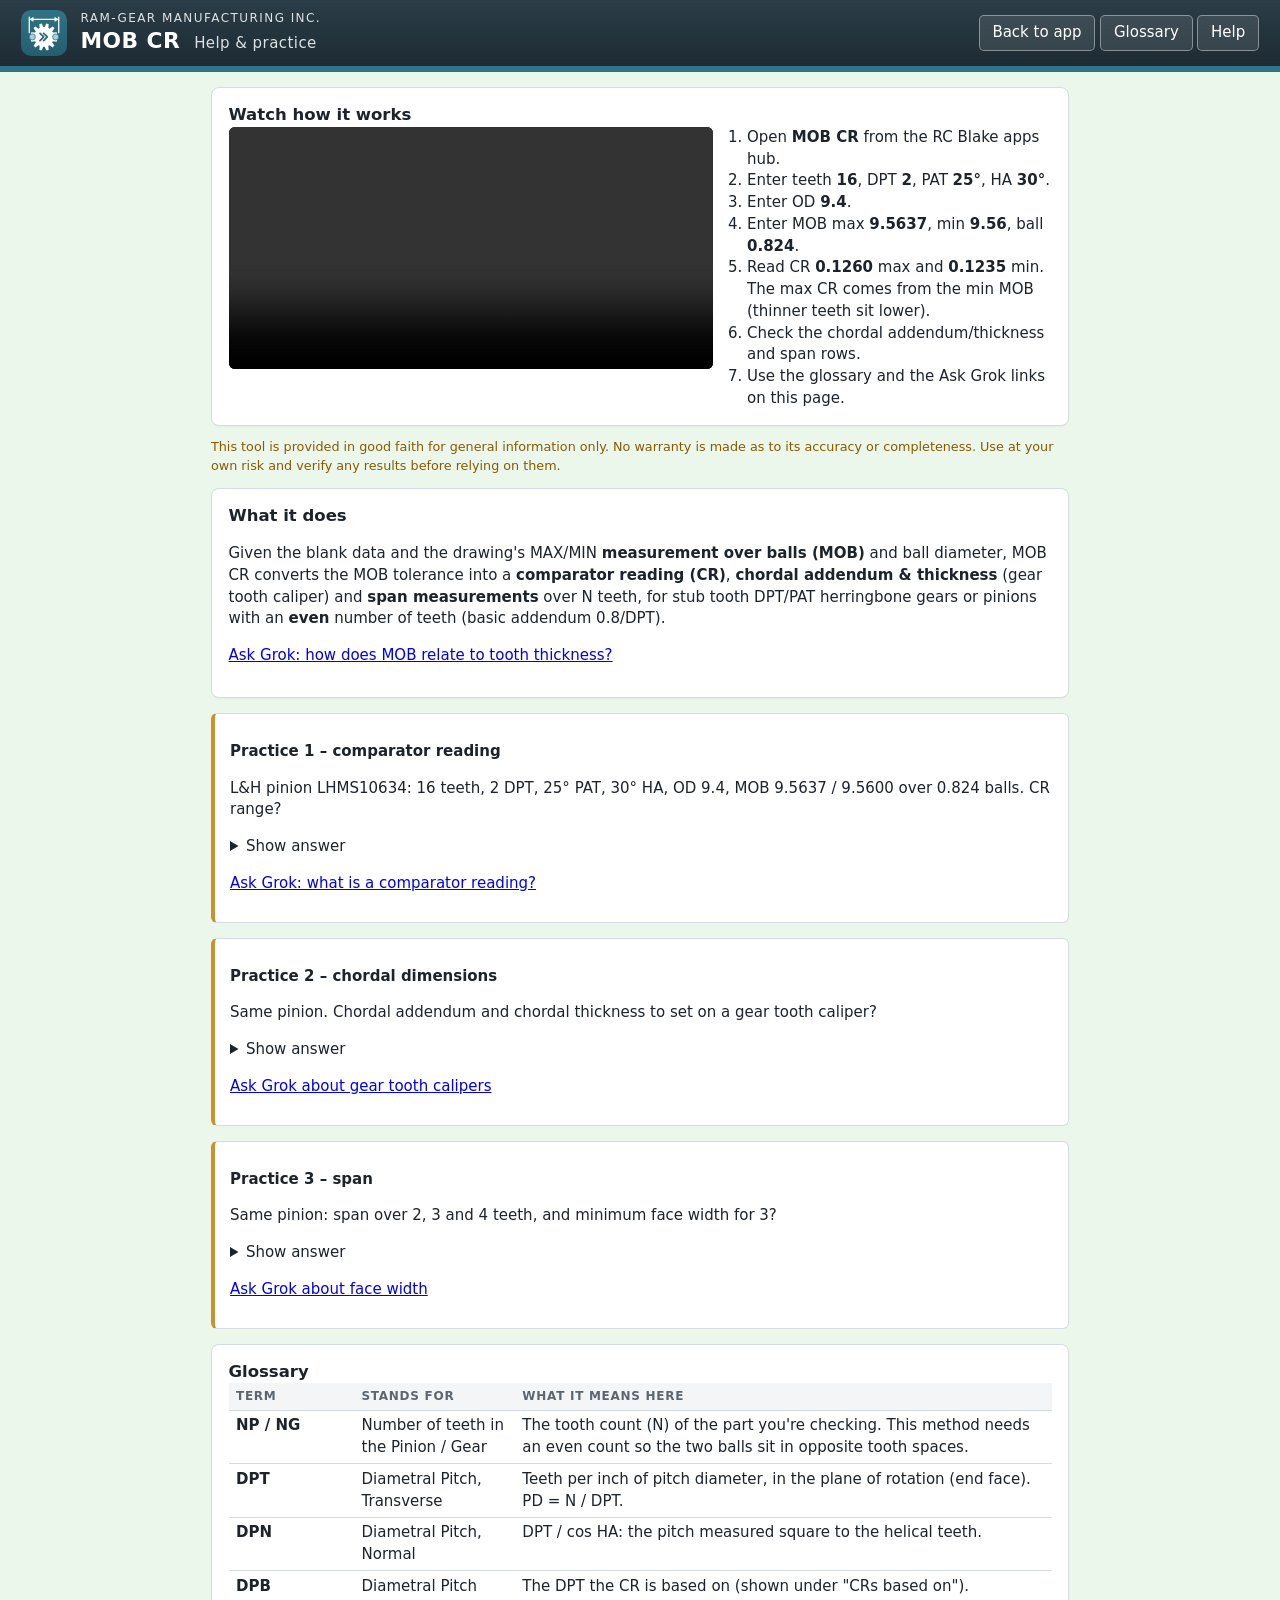
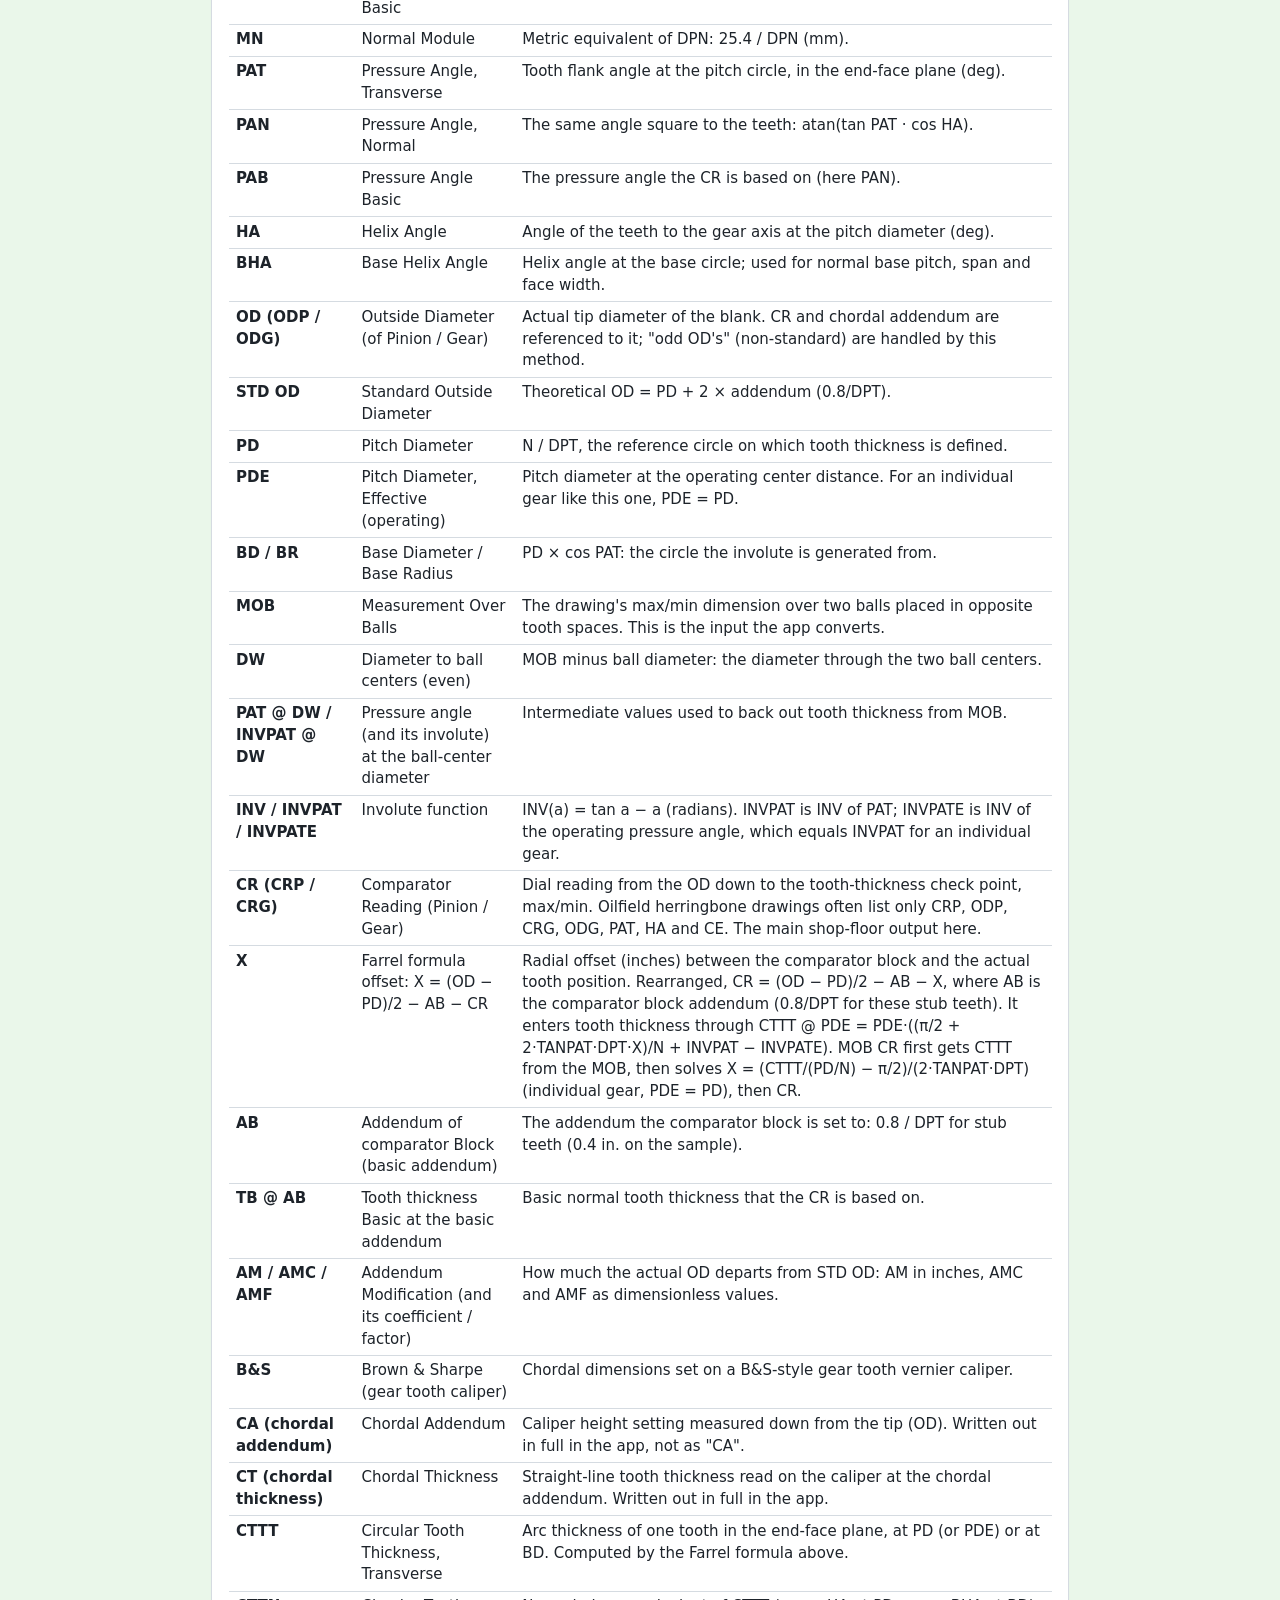
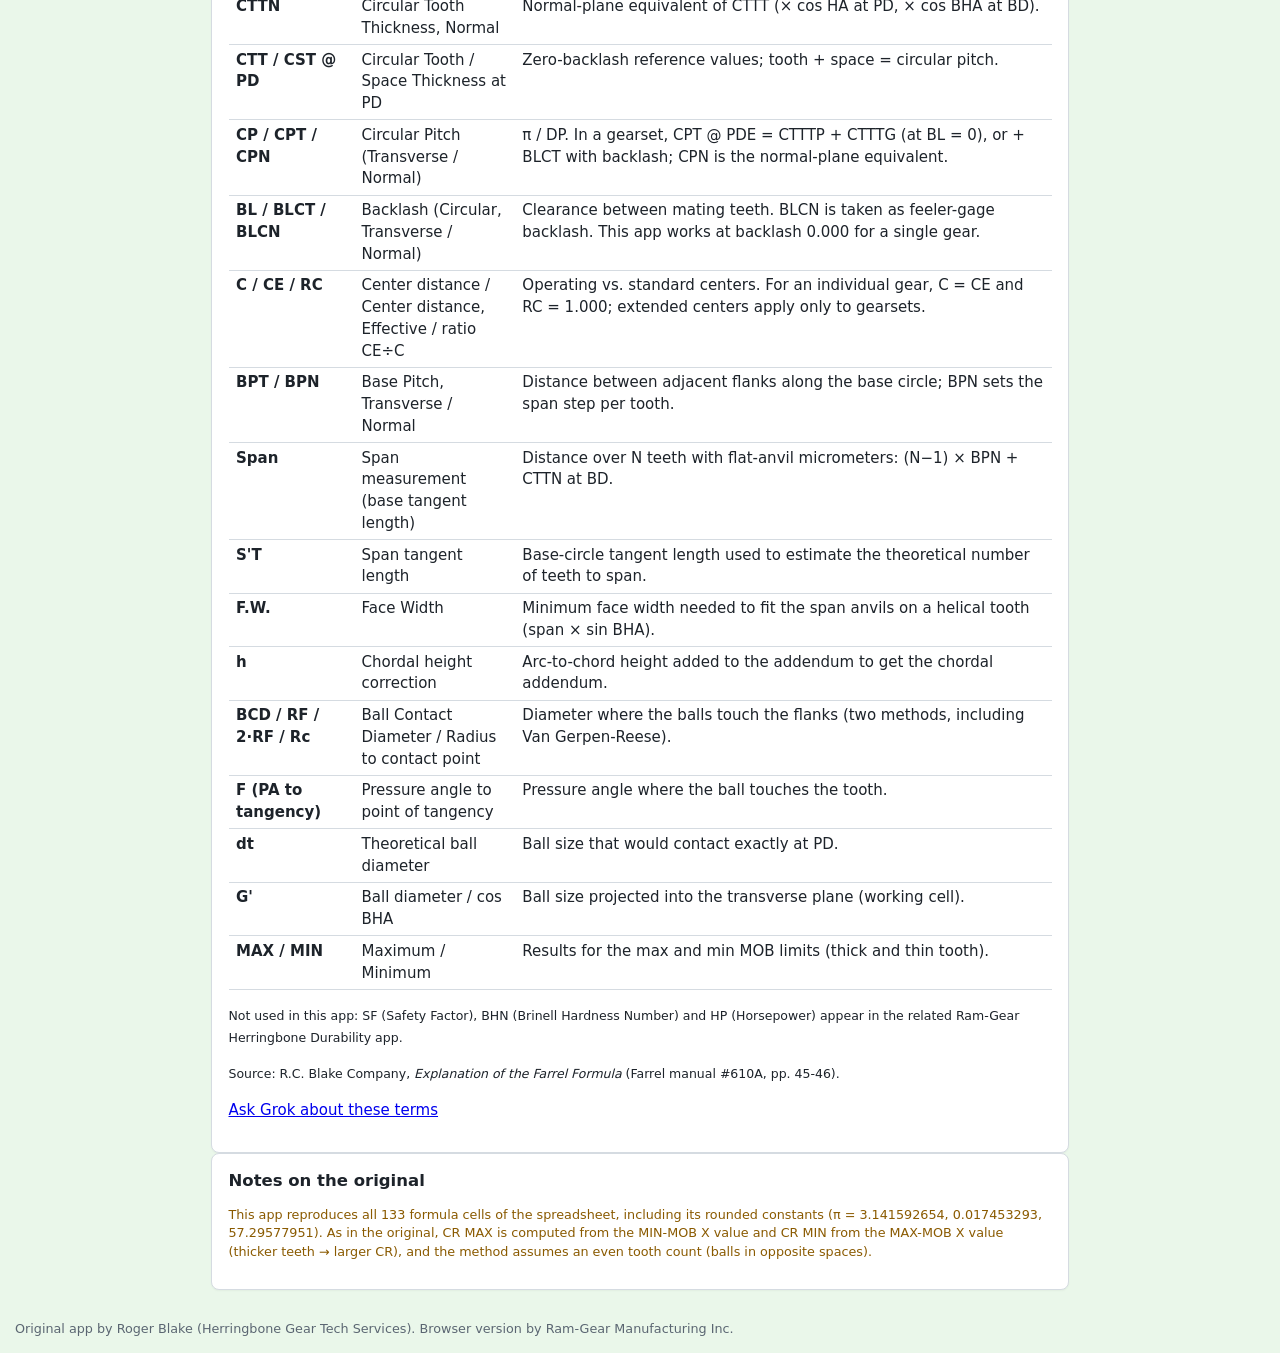
==== commit 59834680: "print: clean Letter printout (title, date, credit; hide controls)" ====
--- a/help.html
+++ b/help.html
@@ -6,6 +6,7 @@
 <header class="site-header"><div class="brand"><img class="app-icon" src="icon.svg" width="46" height="46" alt="MOB CR icon">
 <div><div class="company">Ram-Gear Manufacturing Inc.</div><h1>MOB CR <span class="sub">Help &amp; practice</span></h1></div></div>
 <nav class="header-actions"><a class="btn" href="index.html">Back to app</a> <a class="btn btn-ghost" href="#glossary">Glossary</a> <a class="btn btn-ghost" id="btnHelp" href="https://grok.com/?q=I%27m%20using%20Ram-Gear%27s%20MOB%20CR%20app%2C%20a%20browser%20rebuild%20of%20Roger%20Blake%27s%20spreadsheet%20that%20converts%20measurement%20over%20balls%20%28MOB%29%20to%20comparator%20readings%20%28CR%29%2C%20chordal%20dimensions%20and%20span%20dimensions%20for%20stub%20tooth%20herringbone%20gears%20or%20pinions%20with%20an%20even%20number%20of%20teeth.%20Can%20you%20give%20me%20pointers%20on%20how%20to%20use%20it%3F" target="_blank" rel="noopener" title="Ask Grok how to use MOB CR (opens in a new tab)">Help</a></nav></header>
+<div class="print-only print-head"><div class="ptitle">MOB CR – Help &amp; practice</div><div>Ram-Gear Manufacturing Inc. · Printed <span class="pdate"></span></div><div class="pcredit">Original app by Roger Blake (Herringbone Gear Tech Services)</div></div>
 <main class="help-main">
 <section class="card" id="video"><h2>Watch how it works</h2>
 <div style="display:flex;flex-wrap:wrap;gap:1rem;align-items:flex-start">
@@ -40,4 +41,5 @@
 <p class="flag">This app reproduces all 133 formula cells of the spreadsheet, including its rounded constants (π = 3.141592654, 0.017453293, 57.29577951). As in the original, CR MAX is computed from the MIN-MOB X value and CR MIN from the MAX-MOB X value (thicker teeth → larger CR), and the method assumes an even tooth count (balls in opposite spaces).</p></section>
 </main>
 <footer class="site-footer">Original app by Roger Blake (Herringbone Gear Tech Services). Browser version by Ram-Gear Manufacturing Inc.</footer>
+<script>(function(){function d(){var t=new Date().toLocaleString(undefined,{year:"numeric",month:"short",day:"numeric",hour:"numeric",minute:"2-digit"});document.querySelectorAll(".pdate").forEach(function(e){e.textContent=t});}d();addEventListener("beforeprint",d);})();</script>
 </body></html>
--- a/css/style.css
+++ b/css/style.css
@@ -7,7 +7,7 @@
 *{box-sizing:border-box}
 html,body{margin:0;background:var(--bg);color:var(--ink);font:15px/1.45 system-ui,-apple-system,"Segoe UI",Roboto,Arial,sans-serif}
 .site-header{display:flex;justify-content:space-between;align-items:center;gap:1rem;flex-wrap:wrap;
-  padding:.8rem 1.4rem;background:linear-gradient(#2b3d47,#1d2b33);color:#fff;border-bottom:6px solid #2e7386}
+  padding:10px 1.4rem;background:linear-gradient(#2b3d47,#1d2b33);color:#fff;border-bottom:6px solid #2e7386}
 .brand{display:flex;align-items:center;gap:.9rem}
 .logo{width:46px;height:46px;border-radius:6px;background:var(--brand);color:#fff;display:grid;place-items:center;
   font-weight:800;letter-spacing:.5px;font-size:1.1rem;border:2px solid var(--accent)}
@@ -116,7 +116,7 @@
 a.btn{text-decoration:none;display:inline-block}
 .app-icon{width:46px;height:46px;border-radius:10px;display:block;flex:none}
 /* Span CR additions */
-.app-icon{border-radius:6px;background:#fff}
+.app-icon{border-radius:8px;background:transparent}
 .big{font-family:var(--mono);font-size:1.15rem;font-weight:700}
 table.results{width:100%;border-collapse:collapse}
 table.results th,table.results td{padding:.3rem .5rem;border-bottom:1px solid var(--line);text-align:left}
@@ -126,3 +126,53 @@
 .practice details{margin-top:.4rem}
 .flag{color:var(--warn);font-size:.85rem}
 .help-main{max-width:900px;margin:0 auto;padding:1rem 1.4rem}
+.site-header .company{line-height:16px}
+.site-header h1{line-height:30px}
+.site-header h1 .sub{line-height:1}
+/* MOB CR print (Letter) */
+@media print{
+  @page{size:letter;margin:.5in .55in}
+  *{-webkit-print-color-adjust:exact;print-color-adjust:exact}
+  html,body{background:#fff!important;color:#000}
+  .site-header,.header-actions,.actions,.btn,nav,video,#video video{display:none!important}
+  .print-head{display:block;border-bottom:2px solid #000;padding-bottom:.25rem;margin-bottom:.5rem;font-size:9.5pt}
+  .print-head .ptitle{font-size:14pt}
+  .site-footer{display:block!important;color:#000;font-size:8pt;padding:.4rem 0 0;border-top:1px solid #999;margin-top:.5rem}
+  .layout,.help-main{display:block;padding:0;max-width:none}
+  .card,.practice,table.results,#glossary tr{break-inside:avoid;page-break-inside:avoid}
+  #glossary{break-inside:auto}
+  .card{margin-bottom:.5rem}
+  .card-head{border-bottom:1px solid #000}
+  .field{display:flex;align-items:baseline;gap:.5rem;margin-bottom:.15rem;break-inside:avoid}
+  .field label{width:55%;margin:0;font-size:9.5pt}
+  .inp{flex:1}
+  input{border:none!important;background:none!important;color:#000!important;padding:0!important;font-weight:700;font-size:10pt!important;min-width:0}
+  .u,.units,small{color:#333}
+  .results td,.results th{color:#000;font-size:9.5pt;padding:.12rem .4rem}
+  a{color:#000;text-decoration:none}
+  details>summary{list-style:none}
+}
+@media print{
+  #form{display:grid;grid-template-columns:1fr 1fr;column-gap:1.2rem}
+  #form .field label{width:60%}
+  .inp{gap:.4rem}
+  #out details{display:none}
+  .layout>.card:last-child{break-inside:auto;page-break-inside:auto}
+  .results td,.results th{font-size:9pt;padding:.06rem .4rem}
+  .big{font-size:10.5pt}
+  #out h3{margin:.4rem 0 .1rem}
+}
+@media print{
+  #form .field label{width:7.5rem;flex:none}
+  #form .field label small{display:none}
+  #form .field:has(#F29){grid-column:1 / -1}
+  #form .field:has(#F29) .inp{max-width:50%}
+  table.results td,table.results th{padding:.05rem .4rem!important;line-height:1.25}
+  #out h3{break-after:avoid;page-break-after:avoid}
+}
+@media print{
+  #glossary,#glossary table.results,#glossary tbody{break-inside:auto!important;page-break-inside:auto!important}
+  #glossary h2{break-after:avoid}
+  #glossary thead{display:table-header-group}
+  #video>div{display:block!important}
+}
